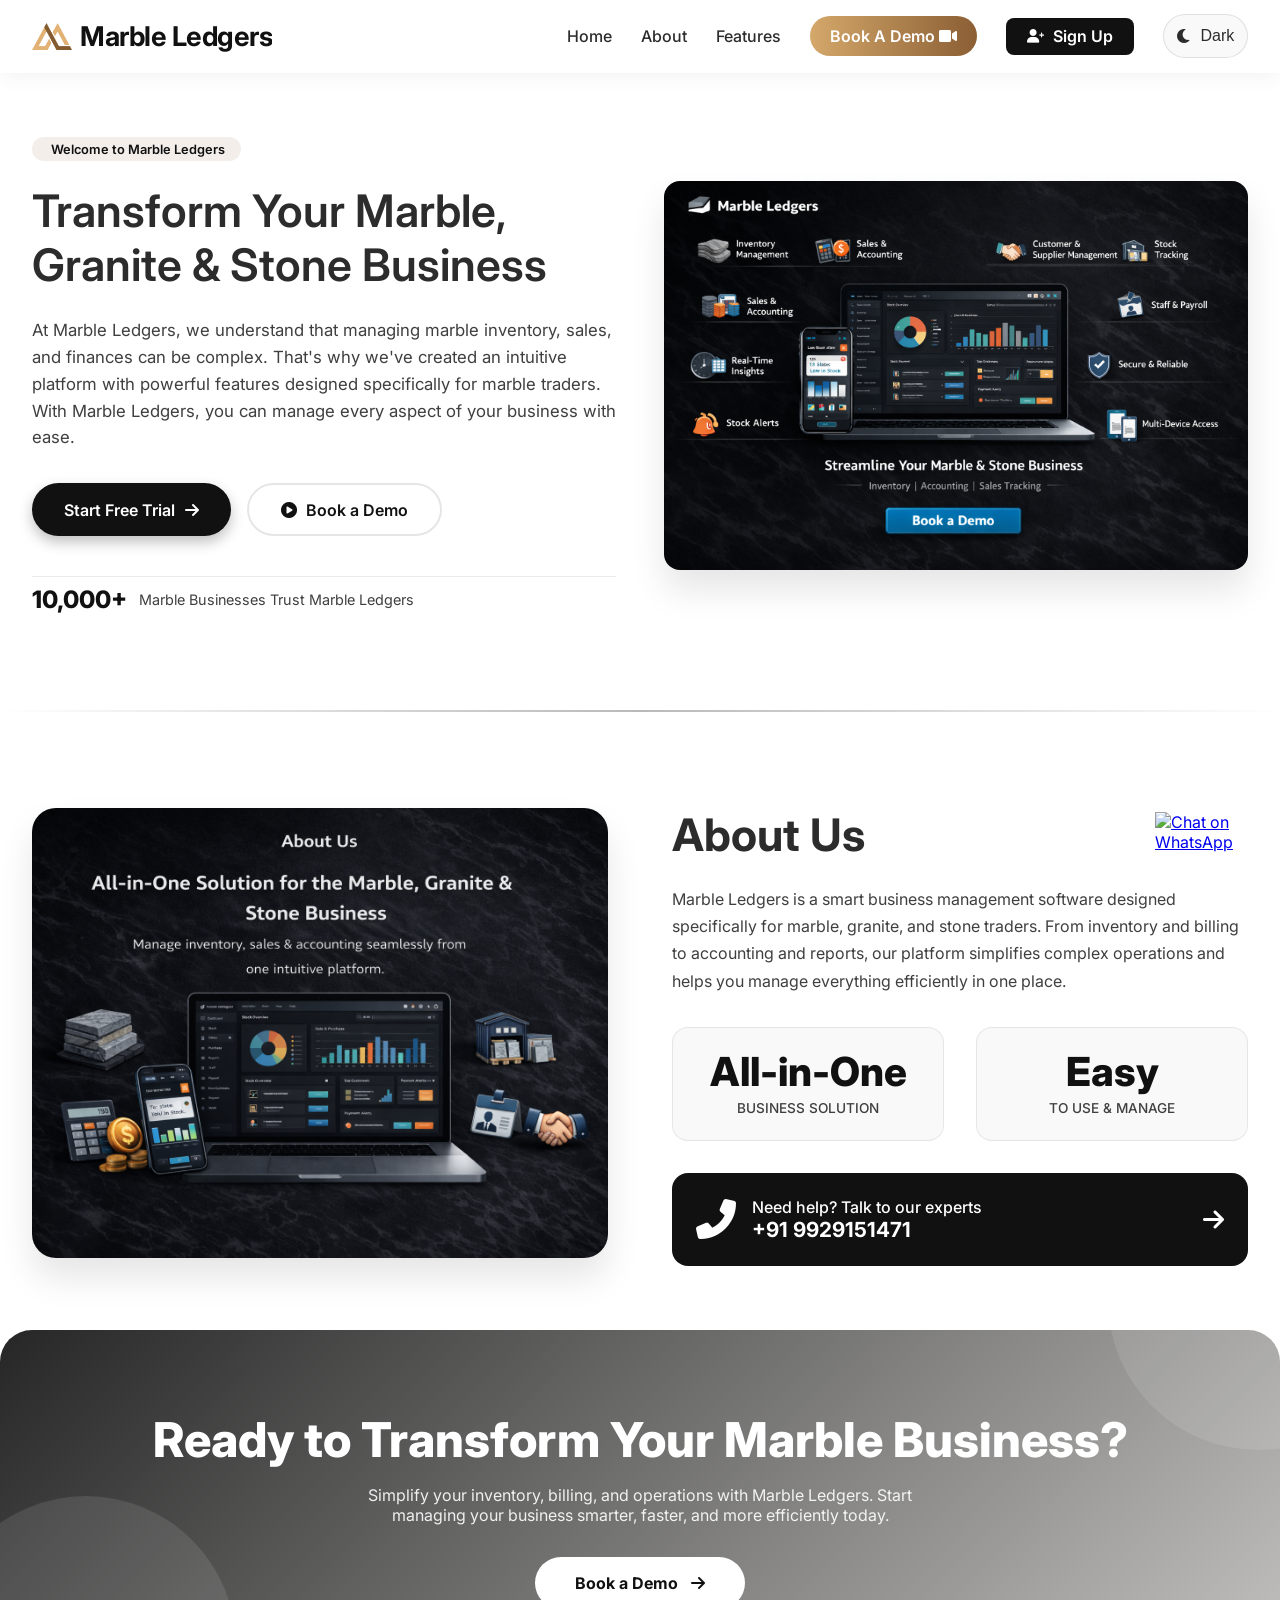
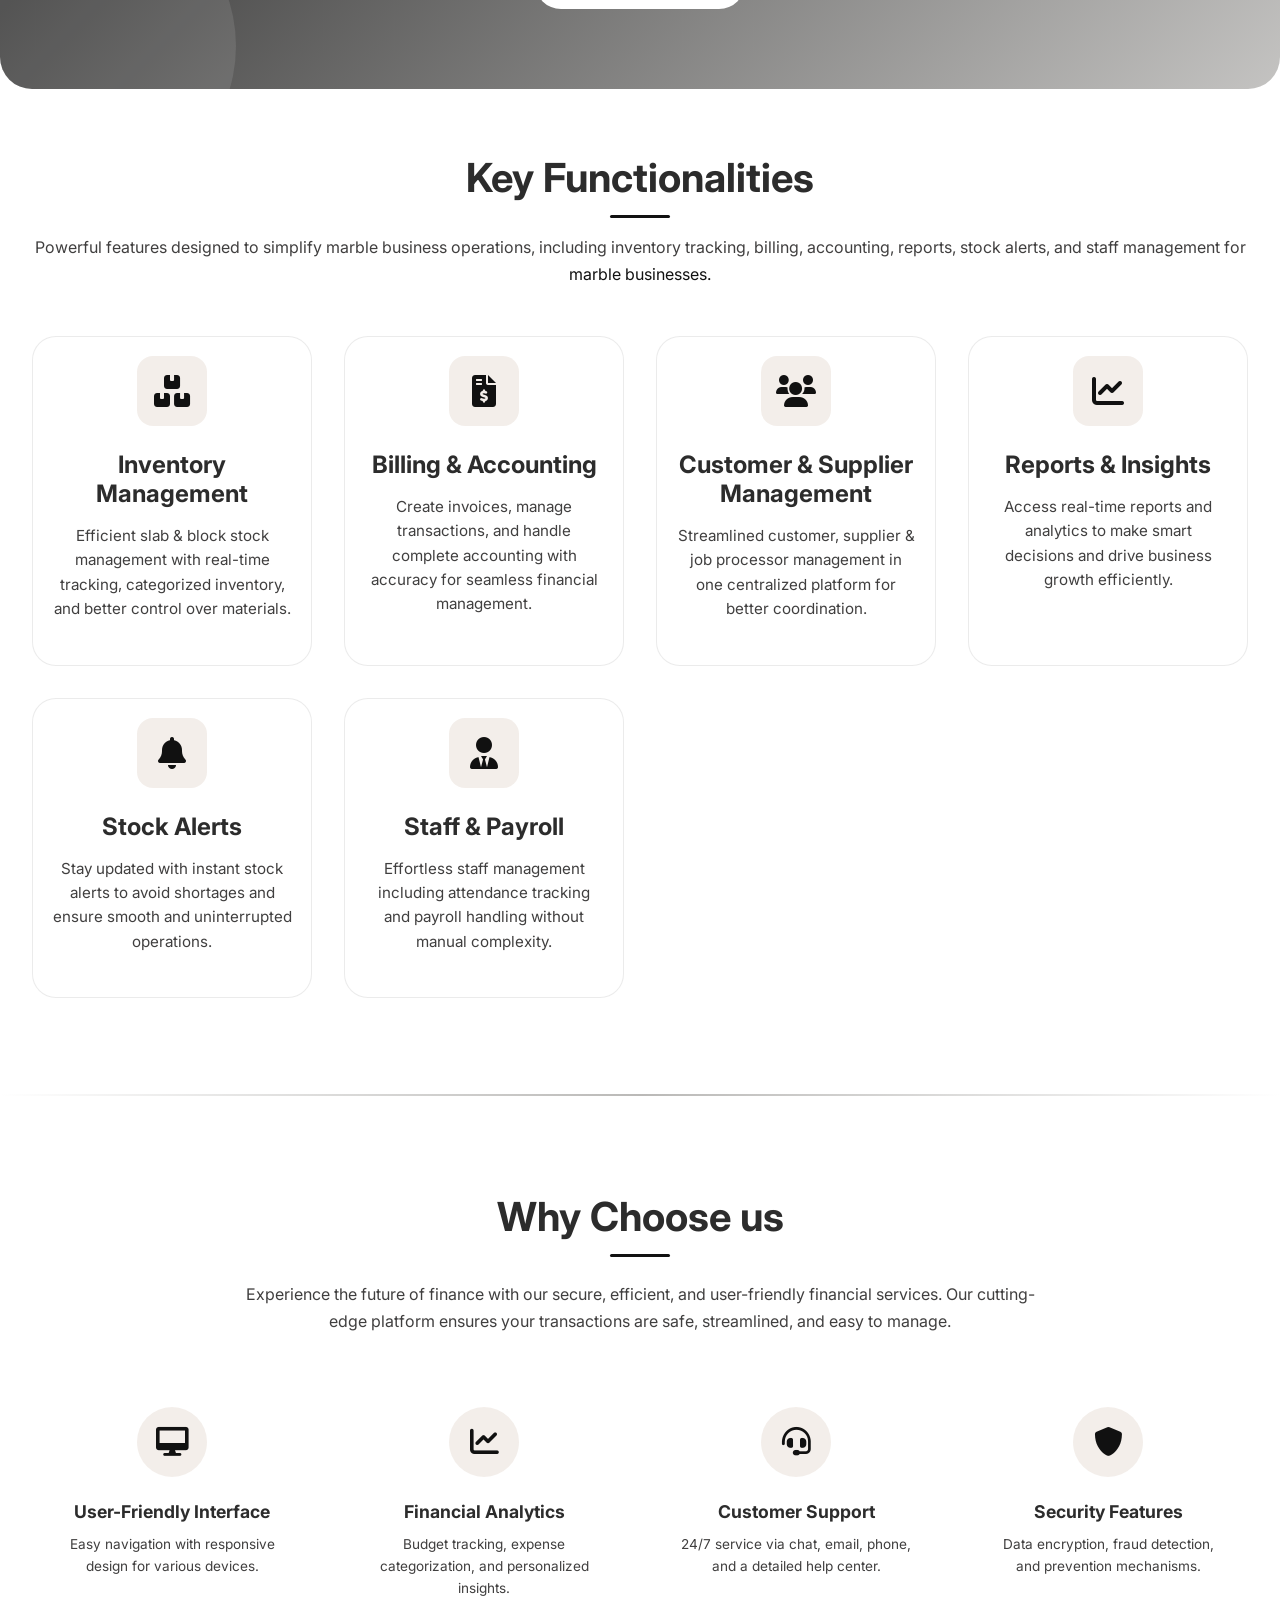
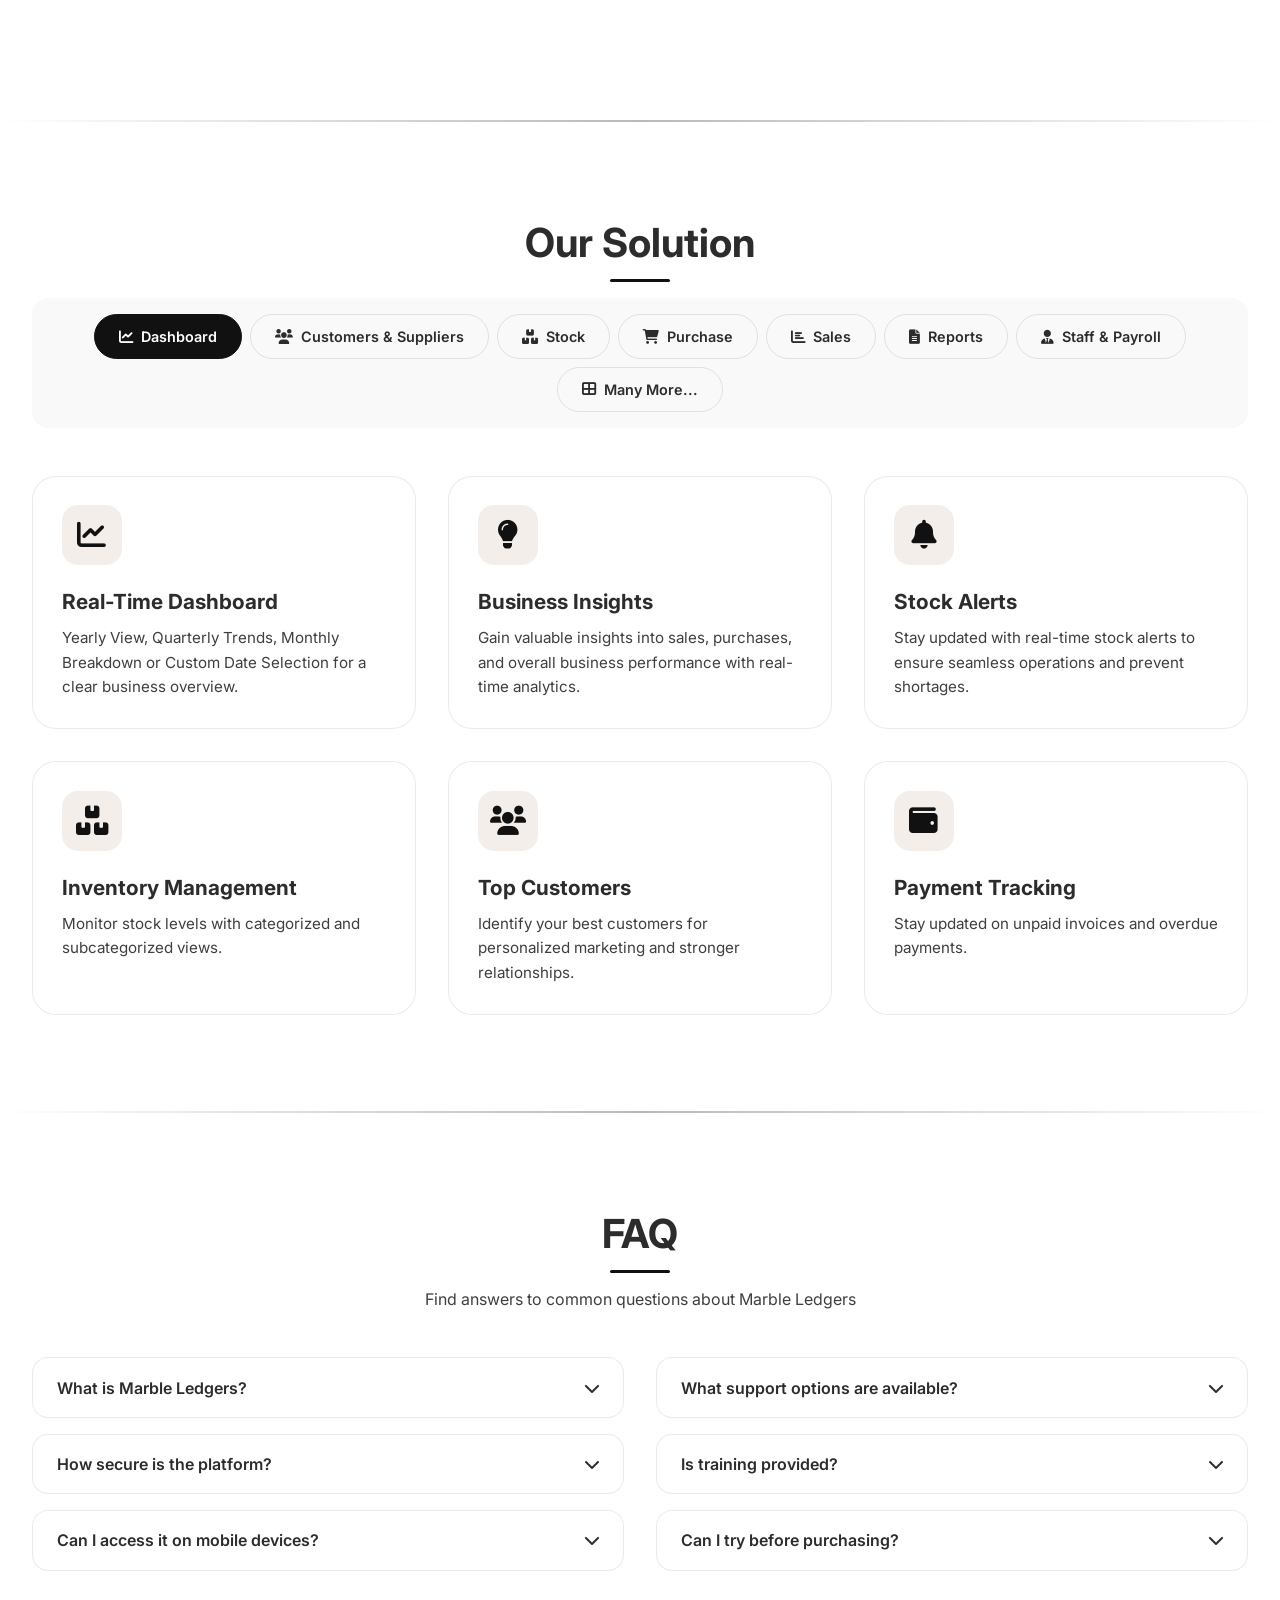
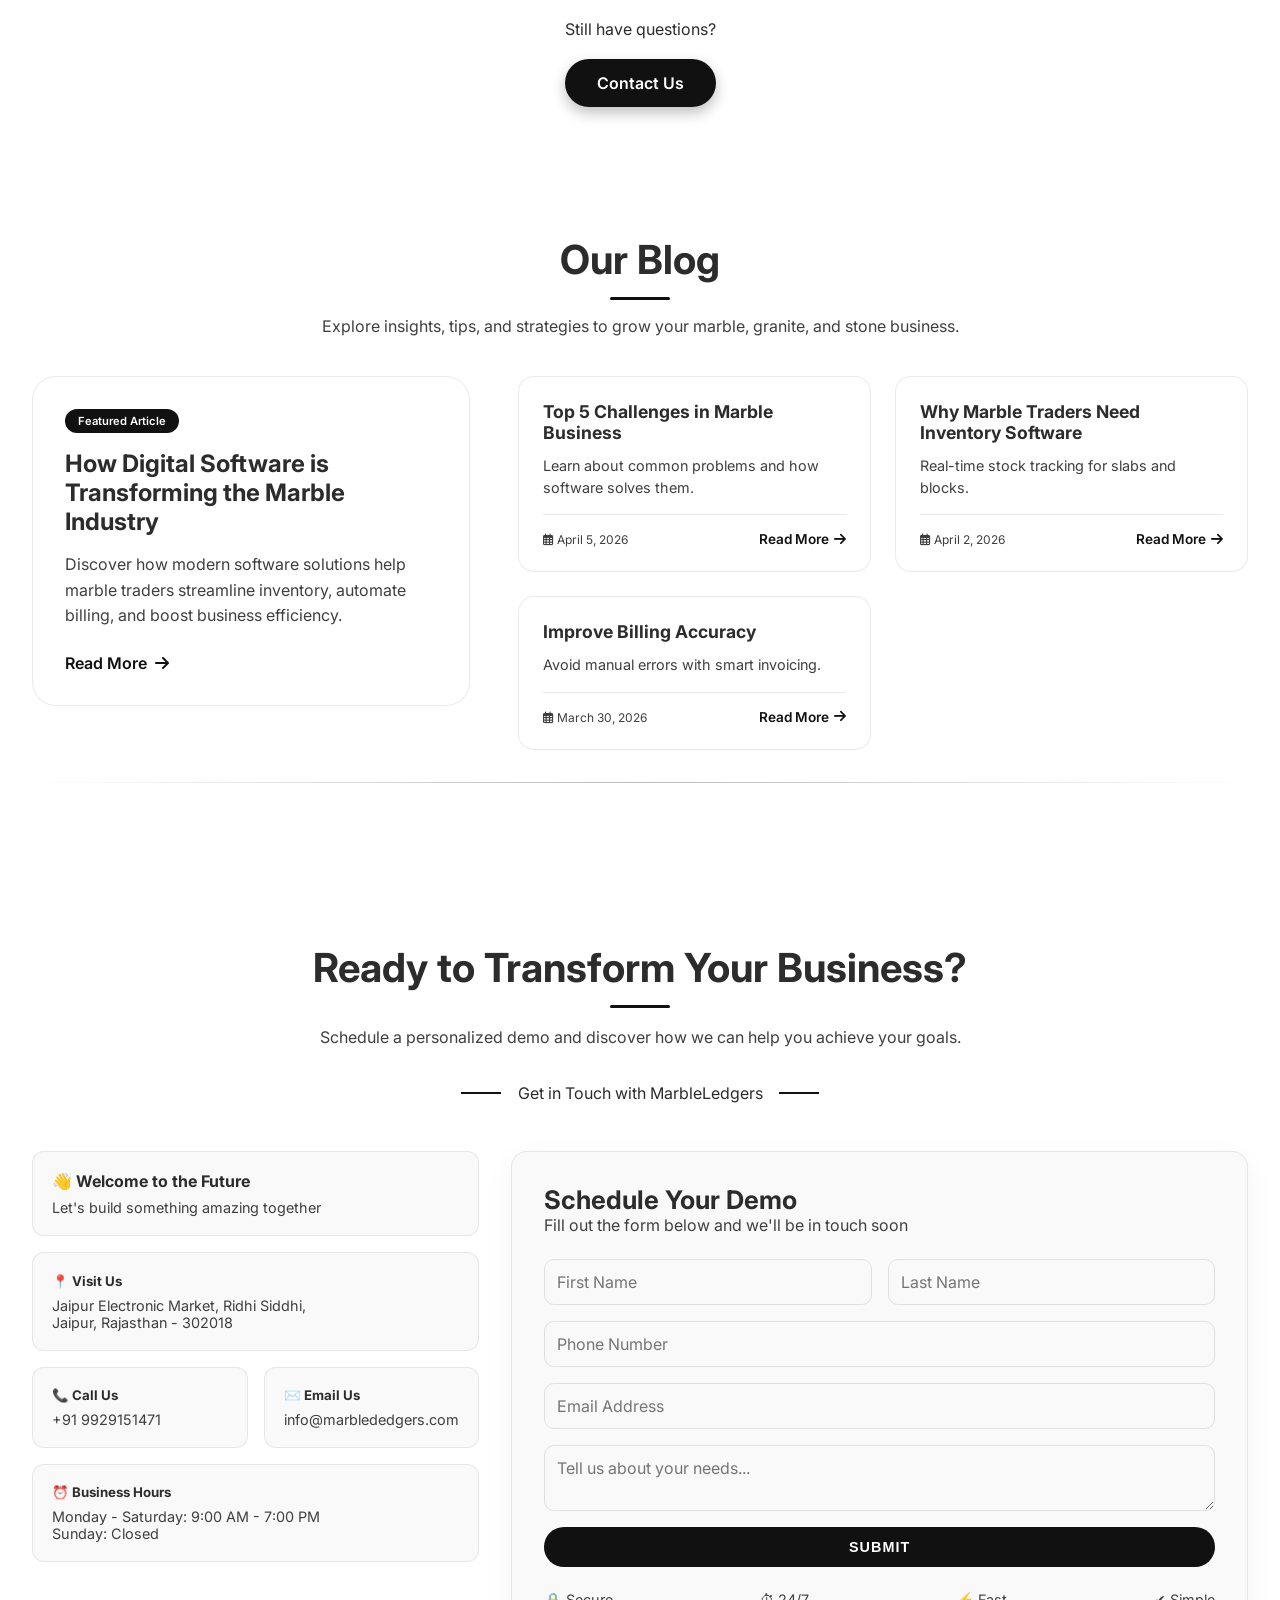
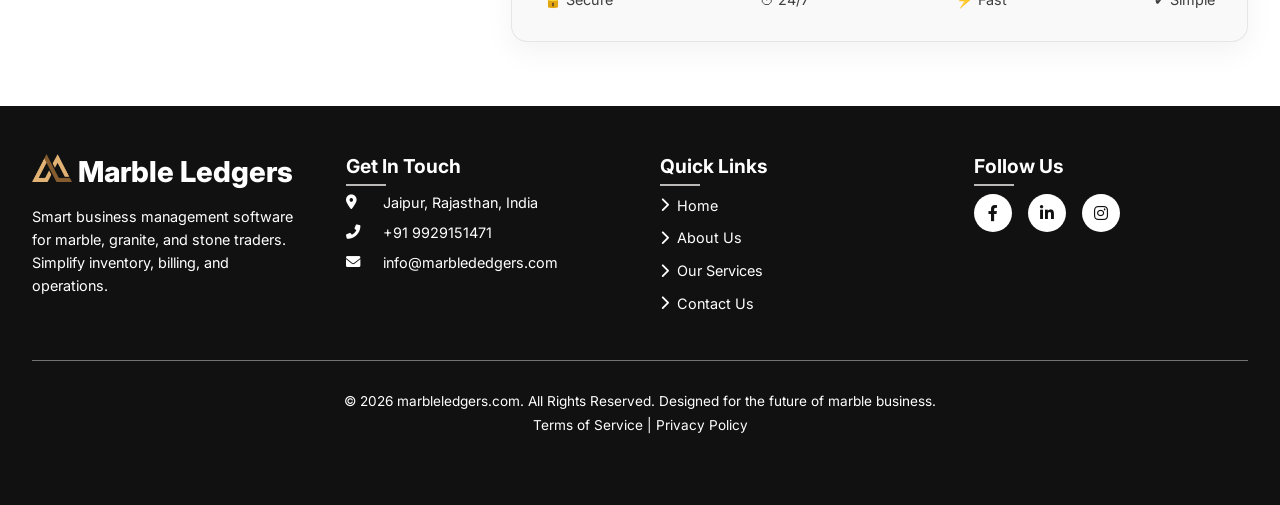
==== index.html @ 41e49f81 "Add files via upload" ====
<!DOCTYPE html>
<html lang="en">

<head>
    <meta charset="UTF-8">
    <meta name="viewport" content="width=device-width, initial-scale=1.0">
    <meta name="robots" content="index, follow">
    <meta name="description"
        content="Looking for the best software for your marble retail or manufacturing business? Our powerful ERP solution is designed for marble, granite, and stone industries—helping you manage inventory, automate accounting, and streamline sales. Get a free demo today!">

    <meta name="keywords"
        content="Software for marble retailer shop, ERP Manufacturing software for Marble Granite and Stones, Marble Retail Store Management Software, Best Marble ERP Software, ERP system for marble manufacturers, ERP system for marble industries, software for granite industry, stone business management software, slab and block stock tracking, automated accounting for marble businesses, sales and invoicing software for retailers, inventory control for granite suppliers">

    <meta name="theme-color" content="#000000" media="(prefers-color-scheme: light)">
    <meta name="theme-color" content="#111111" media="(prefers-color-scheme: dark)">

    <title>Leading Software for Marble, Granite & Stone Industry</title>

    <!-- favicon icon for all devices -->
    <link rel="icon" href="assets/images/favicon.ico" type="image/x-icon">
    <link rel="icon" type="image/png" sizes="32x32" href="assets/images/favicon-32x32.png">
    <link rel="icon" type="image/png" sizes="16x16" href="assets/images/favicon-16x16.png">
    <link rel="apple-touch-icon" sizes="180x180" href="assets/images/apple-touch-icon.png">
    <link rel="icon" type="image/png" sizes="192x192" href="assets/images/android-chrome-192x192.png">
    <link rel="icon" type="image/png" sizes="512x512" href="assets/images/android-chrome-512x512.png">
    <link rel="manifest" href="assets/images/site.webmanifest">

    <meta name="author" content="MarbleLedgers.com">
    <link rel="canonical" href="https://www.marbleledgers.com">

    <!-- Open Graph / Facebook -->
    <meta property="og:title" content="MarbleLedgers.com - Smart Accounting & Inventory Management for Marble Traders">
    <meta property="og:description"
        content="Revolutionize your marble business with MarbleLedgers.com. Manage inventory, automate accounting, and streamline operations effortlessly.">
    <meta property="og:type" content="website">
    <meta property="og:url" content="https://www.marbleledgers.com">
    <meta property="og:image" content="https://www.marbleledgers.com/img/2.2.png">
    <meta name="google-site-verification" content="YWQA7kIrSfv1gGkVnqwkPJqyNf-pPqmvi3GoGYZBncM" />

    <!-- Twitter -->
    <meta name="twitter:card" content="summary_large_image">
    <meta name="twitter:title" content="MarbleLedgers.com - Smart Accounting & Inventory Management for Marble Traders">
    <meta name="twitter:description"
        content="Simplify marble trading with inventory tracking, accounting automation, and sales management.">
    <meta name="twitter:image" content="https://www.marbleledgers.com/img/2.2.png">

    <!-- Schema.org for SEO -->
    <script type="application/ld+json">
    {
      "@context": "https://schema.org",
      "@type": "SoftwareApplication",
      "name": "MarbleLedgers.com",
      "url": "https://www.marbleledgers.com",
      "image": "https://www.marbleledgers.com/images/logo.jpg",
      "description": "A robust platform designed exclusively for the marble trading industry. Streamline inventory management, automate accounting, and optimize sales tracking for maximum efficiency.",
      "operatingSystem": "Web-based",
      "applicationCategory": "BusinessApplication",
      "offers": {
        "@type": "Offer",
        "price": "Contact for pricing",
        "priceCurrency": "INR"
      },
      "featureList": [
        "Real-time inventory tracking for marble slabs, and blocks",
        "Automated profit and loss reporting",
        "Custom quotes and invoicing",
        "Multi-location stock management",
        "Customer relationship management tailored for marble businesses",
        "Streamlined Customer & Supplier Management",
        "Efficient Slab & Block Stock Management",
        "Comprehensive Report Management for Decision-Making",
        "Effortless Staff and Payroll Handling",
        "Sales and Order Management"
      ],
      "softwareHelp": "https://www.marbleledgers.com/#contact"
    }
    </script>

    <!-- google fonts cdn -->
    <link
        href="https://fonts.googleapis.com/css2?family=Inter:opsz,wght@14..32,300;14..32,400;14..32,500;14..32,600;14..32,700&display=swap"
        rel="stylesheet">

    <!-- font-awesome icon cdn -->
    <link rel="stylesheet" href="https://cdnjs.cloudflare.com/ajax/libs/font-awesome/6.0.0-beta3/css/all.min.css">

    <!-- custom css -->
    <link rel="stylesheet" href="./assets/css/style.css">
</head>

<body>
    <div id="loader">
        <div class="loader-wrapper">
            <div class="loader-ring"></div>
            <img src="assets/images/logo.png" alt="Marble Ledgers loading logo">
        </div>
    </div>

    <div class="topscroll"></div>

    <header class="navbar">
        <div class="nav-container">
            <a href="index.html" class="logo" aria-label="Marble Ledgers Home">
                <img src="assets/images/logo.png" width="40" alt="Marble Ledgers logo">
                Marble Ledgers
            </a>
            <button class="hamburger" id="hamburger" aria-label="Toggle navigation menu" aria-expanded="false">
                <i class="fas fa-bars" aria-hidden="true"></i>
            </button>
            <ul class="nav-menu" id="nav-menu" role="list">
                <li class="nav-item" role="listitem"><a href="index.html" class="nav-link"
                        aria-label="Home page">Home</a></li>
                <li class="nav-item" role="listitem"><a href="#about-section" class="nav-link"
                        aria-label="About us section">About</a></li>
                <li class="nav-item" role="listitem"><a href="#solution-section" class="nav-link"
                        aria-label="Features section">Features</a></li>
                <li class="nav-item" role="listitem"><a href="#contact-section" class="nav-link book-demo-btn"
                        aria-label="Book a demo">Book A Demo <i class="fas fa-video" aria-hidden="true"></i></a></li>

               <li class="nav-item nav-login-btn" role="listitem">
    <a href="#" class="nav-link nav-cta" aria-label="Sign up for your account">
        <i class="fa-solid fa-user-plus" aria-hidden="true"></i> Sign Up
    </a>
</li>
                <li class="nav-item" role="listitem">
                    <button class="theme-toggle-btn" id="themeToggle" aria-label="Toggle dark and light theme">
                        <i class="fas fa-moon" aria-hidden="true"></i>
                        <span>Dark</span>
                    </button>
                </li>
            </ul>
        </div>
    </header>

    <main>
        <!-- Hero Section -->
        <section class="hero-section" aria-label="Hero section">
            <div class="hero-content">
                <div class="hero-badge" aria-label="Welcome badge"><i class="fas fa-sparkles" aria-hidden="true"></i>
                    Welcome to Marble Ledgers</div>
                <h1 class="hero-title">
                Transform Your Marble, Granite & Stone Business
                </h1>
                <p class="hero-description">At Marble Ledgers, we understand that managing marble inventory, sales, and
                    finances can be complex. That's why we've created an intuitive platform with powerful features
                    designed specifically for marble traders. With Marble Ledgers, you can manage every aspect of your
                    business with ease.</p>
                <div class="hero-buttons">
                    <a href="#contact-section" class="btn btn-primary" aria-label="Start free trial">Start Free Trial <i
                            class="fas fa-arrow-right" aria-hidden="true"></i></a>
                    <a href="#contact-section" class="btn btn-outline" aria-label="Book a demo video"><i
                            class="fas fa-play-circle" aria-hidden="true"></i> Book a Demo</a>
                </div>
                <div class="hero-stats">
                    <span class="stat-number">10,000+</span>
                    <span class="stat-text">Marble Businesses Trust Marble Ledgers</span>
                </div>
            </div>
            <div class="hero-image">
                <div class="image-wrapper">
                    <img src="./assets/images/image2.png"
                        alt="Marble Ledgers Dashboard showing inventory and sales analytics" class="hero-img"
                        loading="eager">
                </div>
            </div>
        </section>
        <hr class="choose-divider" aria-hidden="true">

        <!-- About Section -->
        <section class="about-section" id="about-section" aria-label="About Us section">
            <div class="about-content">
                <div class="about-image">
                    <div class="about-image-wrapper">
                        <img src="./assets/images/about.png"
                            alt="Marble Ledgers software interface showing business management features"
                            class="about-img" loading="lazy">
                    </div>
                </div>
                <div class="about-text">
                    <h2 class="about-title">About Us</h2>
                    <p class="description">Marble Ledgers is a smart business management software designed specifically
                        for marble, granite, and stone traders. From inventory and billing to accounting and reports,
                        our platform simplifies complex operations and helps you manage everything efficiently in one
                        place.</p>
                    <div class="about-stats-grid">
                        <div class="about-stat-card">
                            <div class="about-stat-number">All-in-One</div>
                            <div class="about-stat-label">BUSINESS SOLUTION</div>
                        </div>
                        <div class="about-stat-card">
                            <div class="about-stat-number">Easy</div>
                            <div class="about-stat-label">TO USE & MANAGE</div>
                        </div>
                    </div>
                    <div class="about-cta-box">
                        <div class="about-cta-info">
                            <i class="fas fa-phone-alt about-cta-icon" aria-hidden="true"></i>
                            <div class="about-cta-text">
                                <h4>Need help? Talk to our experts</h4>
                                <h3>+91 9929151471</h3>
                            </div>
                        </div>
                        <a href="tel:+919929151471" class="about-cta-number" aria-label="Call us at +91 9929151471"><i
                                class="fas fa-arrow-right" aria-hidden="true"></i></a>
                    </div>
                </div>
            </div>
        </section>

        <!-- CTA Section -->
        <section class="cta-section" aria-label="Call to action section">
            <div class="cta-decoration" aria-hidden="true"></div>
            <div class="cta-decoration-2" aria-hidden="true"></div>
            <div class="cta-content">
                <h2 class="cta-heading">Ready to Transform Your Marble Business?</h2>
                <p class="cta-paragraph">Simplify your inventory, billing, and operations with Marble Ledgers. Start
                    managing your business smarter, faster, and more efficiently today.</p>
                <a href="#" class="cta-button" aria-label="Book a demo">Book a Demo <i class="fas fa-arrow-right"
                        aria-hidden="true"></i></a>
            </div>
        </section>

        <!-- Services Section -->
        <section class="service-section" id="service-section" aria-label="Key functionalities section">
            <div class="service-header">
                <h2 class="title">Key Functionalities</h2>
                <p class="description">
                    Powerful features designed to simplify marble business operations, including inventory tracking,
                    billing, accounting, reports, stock alerts, and staff management for <span
                        class="service-title-highlight">marble businesses.</span>
                </p>
            </div>

            <div class="service-grid">

                <!-- Inventory -->
                <div class="service-card">
                    <div class="service-icon-wrapper"><i class="fas fa-boxes service-icon" aria-hidden="true"></i></div>
                    <h3 class="service-card-title">Inventory Management</h3>
                    <p class="service-description">
                        Efficient slab & block stock management with real-time tracking, categorized inventory, and
                        better control over materials.
                    </p>
                </div>

                <!-- Billing -->
                <div class="service-card">
                    <div class="service-icon-wrapper"><i class="fas fa-file-invoice-dollar service-icon"
                            aria-hidden="true"></i></div>
                    <h3 class="service-card-title">Billing & Accounting</h3>
                    <p class="service-description">
                        Create invoices, manage transactions, and handle complete accounting with accuracy for seamless
                        financial management.
                    </p>
                </div>

                <!-- Customers -->
                <div class="service-card">
                    <div class="service-icon-wrapper"><i class="fas fa-users service-icon" aria-hidden="true"></i></div>
                    <h3 class="service-card-title">Customer & Supplier Management</h3>
                    <p class="service-description">
                        Streamlined customer, supplier & job processor management in one centralized platform for better
                        coordination.
                    </p>
                </div>

                <!-- Reports -->
                <div class="service-card">
                    <div class="service-icon-wrapper"><i class="fas fa-chart-line service-icon" aria-hidden="true"></i>
                    </div>
                    <h3 class="service-card-title">Reports & Insights</h3>
                    <p class="service-description">
                        Access real-time reports and analytics to make smart decisions and drive business growth
                        efficiently.
                    </p>
                </div>

                <!-- Alerts -->
                <div class="service-card">
                    <div class="service-icon-wrapper"><i class="fas fa-bell service-icon" aria-hidden="true"></i></div>
                    <h3 class="service-card-title">Stock Alerts</h3>
                    <p class="service-description">
                        Stay updated with instant stock alerts to avoid shortages and ensure smooth and uninterrupted
                        operations.
                    </p>
                </div>

                <!-- Staff -->
                <div class="service-card">
                    <div class="service-icon-wrapper"><i class="fas fa-user-tie service-icon" aria-hidden="true"></i>
                    </div>
                    <h3 class="service-card-title">Staff & Payroll</h3>
                    <p class="service-description">
                        Effortless staff management including attendance tracking and payroll handling without manual
                        complexity.
                    </p>
                </div>

            </div>
        </section>
        <hr class="choose-divider" aria-hidden="true">

        <!-- Why Choose Us Section -->
        <section class="choose-section" aria-label="Why choose us section">
            <div class="choose-header">
                <h2 class="title">Why Choose us</h2>
                <p class="choose-description">Experience the future of finance with our secure, efficient, and
                    user-friendly financial services. Our cutting-edge platform ensures your transactions are safe,
                    streamlined, and easy to manage.</p>
            </div>
            <div class="choose-features-grid">
                <div class="choose-feature-card">
                    <div class="choose-feature-icon-wrapper"><i class="fas fa-desktop choose-feature-icon"
                            aria-hidden="true"></i></div>
                    <h3 class="choose-feature-title">User-Friendly Interface</h3>
                    <p class="choose-feature-description">Easy navigation with responsive design for various devices.
                    </p>
                </div>
                <div class="choose-feature-card">
                    <div class="choose-feature-icon-wrapper"><i class="fas fa-chart-line choose-feature-icon"
                            aria-hidden="true"></i></div>
                    <h3 class="choose-feature-title">Financial Analytics</h3>
                    <p class="choose-feature-description">Budget tracking, expense categorization, and personalized
                        insights.</p>
                </div>
                <div class="choose-feature-card">
                    <div class="choose-feature-icon-wrapper"><i class="fas fa-headset choose-feature-icon"
                            aria-hidden="true"></i></div>
                    <h3 class="choose-feature-title">Customer Support</h3>
                    <p class="choose-feature-description">24/7 service via chat, email, phone, and a detailed help
                        center.</p>
                </div>
                <div class="choose-feature-card">
                    <div class="choose-feature-icon-wrapper"><i class="fas fa-shield-alt choose-feature-icon"
                            aria-hidden="true"></i></div>
                    <h3 class="choose-feature-title">Security Features</h3>
                    <p class="choose-feature-description">Data encryption, fraud detection, and prevention mechanisms.
                    </p>
                </div>
            </div>
        </section>
        <hr class="choose-divider" aria-hidden="true">

        <!-- Solution Section -->
        <section class="solution-section" id="solution-section" aria-label="Our solutions section">
            <div class="solution-header">
                <h2 class="title">Our Solution</h2>
            </div>
            <div class="solution-menu" id="solutionMenu" role="tablist" aria-label="Solution categories">
                <div class="solution-menu-item active" data-menu="dashboard" role="tab" aria-selected="true"
                    tabindex="0"><i class="fas fa-chart-line" aria-hidden="true"></i> Dashboard
                </div>
                <div class="solution-menu-item" data-menu="customers" role="tab" aria-selected="false" tabindex="0"><i
                        class="fas fa-users" aria-hidden="true"></i> Customers & Suppliers
                </div>
                <div class="solution-menu-item" data-menu="stock" role="tab" aria-selected="false" tabindex="0"><i
                        class="fas fa-boxes" aria-hidden="true"></i> Stock</div>
                <div class="solution-menu-item" data-menu="purchase" role="tab" aria-selected="false" tabindex="0"><i
                        class="fas fa-shopping-cart" aria-hidden="true"></i> Purchase</div>
                <div class="solution-menu-item" data-menu="sales" role="tab" aria-selected="false" tabindex="0"><i
                        class="fas fa-chart-bar" aria-hidden="true"></i> Sales</div>
                <div class="solution-menu-item" data-menu="report" role="tab" aria-selected="false" tabindex="0"><i
                        class="fas fa-file-alt" aria-hidden="true"></i> Reports</div>
                <div class="solution-menu-item" data-menu="staff" role="tab" aria-selected="false" tabindex="0"><i
                        class="fas fa-user-tie" aria-hidden="true"></i> Staff & Payroll</div>
                <div class="solution-menu-item" data-menu="manymore" role="tab" aria-selected="false" tabindex="0"><i
                        class="fas fa-th-large" aria-hidden="true"></i> Many More...</div>
            </div>
            <div class="solution-features-grid" id="solutionGrid">
                <!-- dashboard cards  -->
                <div class="solution-feature-card" data-category="dashboard">
                    <div class="solution-feature-icon-wrapper">
                        <i class="fas fa-chart-line solution-feature-icon" aria-hidden="true"></i>
                    </div>
                    <h3 class="solution-feature-title">Real-Time Dashboard</h3>
                    <p class="solution-feature-description">
                        Yearly View, Quarterly Trends, Monthly Breakdown or Custom Date Selection for a clear business
                        overview. </p>
                </div>
                <div class="solution-feature-card" data-category="dashboard">
                    <div class="solution-feature-icon-wrapper">
                        <i class="fas fa-lightbulb solution-feature-icon" aria-hidden="true"></i>
                    </div>
                    <h3 class="solution-feature-title">Business Insights</h3>
                    <p class="solution-feature-description">
                        Gain valuable insights into sales, purchases, and overall business performance with real-time
                        analytics.</p>
                </div>
                <div class="solution-feature-card" data-category="dashboard">
                    <div class="solution-feature-icon-wrapper">
                        <i class="fas fa-bell solution-feature-icon" aria-hidden="true"></i>
                    </div>
                    <h3 class="solution-feature-title">Stock Alerts</h3>
                    <p class="solution-feature-description">
                        Stay updated with real-time stock alerts to ensure seamless operations and prevent shortages.
                    </p>
                </div>
                <div class="solution-feature-card" data-category="dashboard">
                    <div class="solution-feature-icon-wrapper">
                        <i class="fas fa-boxes solution-feature-icon" aria-hidden="true"></i>
                    </div>
                    <h3 class="solution-feature-title">Inventory Management</h3>
                    <p class="solution-feature-description">
                        Monitor stock levels with categorized and subcategorized views.
                    </p>
                </div>
                <div class="solution-feature-card" data-category="dashboard">
                    <div class="solution-feature-icon-wrapper">
                        <i class="fas fa-users solution-feature-icon" aria-hidden="true"></i>
                    </div>
                    <h3 class="solution-feature-title">Top Customers</h3>
                    <p class="solution-feature-description">
                        Identify your best customers for personalized marketing and stronger relationships.
                    </p>
                </div>
                <div class="solution-feature-card" data-category="dashboard">
                    <div class="solution-feature-icon-wrapper">
                        <i class="fas fa-wallet solution-feature-icon" aria-hidden="true"></i>
                    </div>
                    <h3 class="solution-feature-title">Payment Tracking</h3>
                    <p class="solution-feature-description">
                        Stay updated on unpaid invoices and overdue payments.
                    </p>
                </div>

                <!-- customers cards  -->
                <div class="solution-feature-card" data-category="customers">
                    <div class="solution-feature-icon-wrapper">
                        <i class="fas fa-truck solution-feature-icon" aria-hidden="true"></i>
                    </div>
                    <h3 class="solution-feature-title">Supplier Management</h3>
                    <p class="solution-feature-description">
                        Organize supplier details and transaction histories in one place.
                    </p>
                </div>
                <div class="solution-feature-card" data-category="customers">
                    <div class="solution-feature-icon-wrapper">
                        <i class="fas fa-shopping-cart solution-feature-icon" aria-hidden="true"></i>
                    </div>
                    <h3 class="solution-feature-title">Simplified Procurement</h3>
                    <p class="solution-feature-description">
                        Streamline orders with integrated supplier data for accuracy and timeliness.</p>
                </div>
                <div class="solution-feature-card" data-category="customers">
                    <div class="solution-feature-icon-wrapper">
                        <i class="fas fa-chart-bar solution-feature-icon" aria-hidden="true"></i>
                    </div>
                    <h3 class="solution-feature-title">Performance Insights</h3>
                    <p class="solution-feature-description">
                        Analyze supplier performance to select the best partners.
                    </p>
                </div>
                <div class="solution-feature-card" data-category="customers">
                    <div class="solution-feature-icon-wrapper">
                        <i class="fas fa-heart solution-feature-icon" aria-hidden="true"></i>
                    </div>
                    <h3 class="solution-feature-title">Customer Loyalty</h3>
                    <p class="solution-feature-description">
                        Track purchase history and preferences to implement loyalty programs and improve retention.
                    </p>
                </div>
                <div class="solution-feature-card" data-category="customers">
                    <div class="solution-feature-icon-wrapper">
                        <i class="fas fa-file-invoice-dollar solution-feature-icon" aria-hidden="true"></i>
                    </div>
                    <h3 class="solution-feature-title">Payment Tracking</h3>
                    <p class="solution-feature-description">
                        Keep tabs on outstanding payments and due dates for smooth settlements.
                    </p>
                </div>
                <div class="solution-feature-card" data-category="customers">
                    <div class="solution-feature-icon-wrapper">
                        <i class="fas fa-cogs solution-feature-icon" aria-hidden="true"></i>
                    </div>
                    <h3 class="solution-feature-title">Job Processor – Work History</h3>
                    <p class="solution-feature-description">
                        Efficiently track job work history, manage worker payments, and streamline operations in the
                        marble industry.
                    </p>
                </div>

                <!-- stock cards  -->
                <div class="solution-feature-card" data-category="stock">
                    <div class="solution-feature-icon-wrapper">
                        <i class="fas fa-layer-group solution-feature-icon" aria-hidden="true"></i>
                    </div>
                    <h3 class="solution-feature-title">Real-Time Inventory Tracking</h3>
                    <p class="solution-feature-description">
                        Maintain detailed records of Slab/Block size, thickness, color, and type. Auto-update stock
                        levels based on sales and job work usage.
                    </p>
                </div>
                <div class="solution-feature-card" data-category="stock">
                    <div class="solution-feature-icon-wrapper">
                        <i class="fas fa-fingerprint solution-feature-icon" aria-hidden="true"></i>
                    </div>
                    <h3 class="solution-feature-title">Unique Slab Identification</h3>
                    <p class="solution-feature-description">
                        Assign unique serial numbers and name to each slab and block records. Enable quick slab search
                        using filters like material, size, and finish.
                    </p>
                </div>
                <div class="solution-feature-card" data-category="stock">
                    <div class="solution-feature-icon-wrapper">
                        <i class="fas fa-bell solution-feature-icon" aria-hidden="true"></i>
                    </div>
                    <h3 class="solution-feature-title">Automated Stock Alerts</h3>
                    <p class="solution-feature-description">
                        Get notified for low stock levels or excess inventory.Set reorder levels to avoid shortages.
                    </p>
                </div>
                <div class="solution-feature-card" data-category="stock">
                    <div class="solution-feature-icon-wrapper">
                        <i class="fas fa-exchange-alt solution-feature-icon" aria-hidden="true"></i>
                    </div>
                    <h3 class="solution-feature-title">Stock Transfers</h3>
                    <p class="solution-feature-description">
                        Reallocate inventory between locations to balance stock levels and meet demand effectively.
                    </p>
                </div>
                <div class="solution-feature-card" data-category="stock">
                    <div class="solution-feature-icon-wrapper">
                        <i class="fas fa-edit solution-feature-icon" aria-hidden="true"></i>
                    </div>
                    <h3 class="solution-feature-title">Stock Adjustments</h3>
                    <p class="solution-feature-description">
                        Regular stock adjustments address discrepancies, damages, or returns, keeping data reliable.
                    </p>
                </div>
                <div class="solution-feature-card" data-category="stock">
                    <div class="solution-feature-icon-wrapper">
                        <i class="fas fa-warehouse solution-feature-icon" aria-hidden="true"></i>
                    </div>
                    <h3 class="solution-feature-title">Warehouse & Location Management</h3>
                    <p class="solution-feature-description">
                        Manage multiple warehouses and slab/block locations.
                    </p>
                </div>

                <!-- purchase cards -->
                <div class="solution-feature-card" data-category="purchase">
                    <div class="solution-feature-icon-wrapper">
                        <i class="fas fa-boxes solution-feature-icon" aria-hidden="true"></i>
                    </div>
                    <h3 class="solution-feature-title">Organized Purchases</h3>
                    <p class="solution-feature-description">
                        Manage lots and slabs efficiently with a clear, structured system.
                    </p>
                </div>
                <div class="solution-feature-card" data-category="purchase">
                    <div class="solution-feature-icon-wrapper">
                        <i class="fas fa-clipboard-list solution-feature-icon" aria-hidden="true"></i>
                    </div>
                    <h3 class="solution-feature-title">Purchase Tracking</h3>
                    <p class="solution-feature-description">
                        Monitor purchased lots and slabs, including specifications, quantities, and delivery statuses.
                    </p>
                </div>
                <div class="solution-feature-card" data-category="purchase">
                    <div class="solution-feature-icon-wrapper">
                        <i class="fas fa-file-invoice solution-feature-icon" aria-hidden="true"></i>
                    </div>
                    <h3 class="solution-feature-title">Payment Records</h3>
                    <p class="solution-feature-description">
                        Maintain detailed payment records for transparency and accuracy
                    </p>
                </div>
                <div class="solution-feature-card" data-category="purchase">
                    <div class="solution-feature-icon-wrapper">
                        <i class="fas fa-bell solution-feature-icon" aria-hidden="true"></i>
                    </div>
                    <h3 class="solution-feature-title">Payment Alerts</h3>
                    <p class="solution-feature-description">
                        Get timely reminders for upcoming payments to avoid late fees and maintain supplier relations.
                    </p>
                </div>
                <div class="solution-feature-card" data-category="purchase">
                    <div class="solution-feature-icon-wrapper">
                        <i class="fas fa-credit-card solution-feature-icon" aria-hidden="true"></i>
                    </div>
                    <h3 class="solution-feature-title">Flexible Payment Options</h3>
                    <p class="solution-feature-description">
                        Support multiple payment methods to suit supplier preferences and streamline transactions.
                    </p>
                </div>

                <!-- Sales cards -->
                <div class="solution-feature-card" data-category="sales">
                    <div class="solution-feature-icon-wrapper">
                        <i class="fas fa-shopping-bag solution-feature-icon" aria-hidden="true"></i>
                    </div>
                    <h3 class="solution-feature-title">Sales Order Management</h3>
                    <p class="solution-feature-description">
                        Handle sales orders efficiently from creation to fulfillment, ensuring on-time delivery and
                        customer satisfaction.
                    </p>
                </div>
                <div class="solution-feature-card" data-category="sales">
                    <div class="solution-feature-icon-wrapper">
                        <i class="fas fa-hand-holding-usd solution-feature-icon" aria-hidden="true"></i>
                    </div>
                    <h3 class="solution-feature-title">Sales Payment Tracking</h3>
                    <p class="solution-feature-description">
                        Monitor payment statuses for timely collections and effective cash flow management.
                    </p>
                </div>
                <div class="solution-feature-card" data-category="sales">
                    <div class="solution-feature-icon-wrapper">
                        <i class="fas fa-file-invoice-dollar solution-feature-icon" aria-hidden="true"></i>
                    </div>
                    <h3 class="solution-feature-title">Professional Invoicing</h3>
                    <p class="solution-feature-description">
                        Generate accurate, detailed invoices quickly for seamless sales transactions.
                    </p>
                </div>
                <div class="solution-feature-card" data-category="sales">
                    <div class="solution-feature-icon-wrapper">
                        <i class="fas fa-book solution-feature-icon" aria-hidden="true"></i>
                    </div>
                    <h3 class="solution-feature-title">Sales Record Keeping</h3>
                    <p class="solution-feature-description">
                        Maintain comprehensive records of sales transactions, including customer details, product
                        specifications, and sales status.
                    </p>
                </div>
                <div class="solution-feature-card" data-category="sales">
                    <div class="solution-feature-icon-wrapper">
                        <i class="fas fa-balance-scale solution-feature-icon" aria-hidden="true"></i>
                    </div>
                    <h3 class="solution-feature-title">Reconciliation Made Easy</h3>
                    <p class="solution-feature-description">
                        Match payments with sales invoices effortlessly to ensure accuracy.
                    </p>
                </div>

                <!-- report cards -->
                <div class="solution-feature-card" data-category="report">
                    <div class="solution-feature-icon-wrapper">
                        <i class="fas fa-arrow-down solution-feature-icon" aria-hidden="true"></i>
                    </div>
                    <h3 class="solution-feature-title">Incoming Payments</h3>
                    <p class="solution-feature-description">
                        Monitor cash flow by tracking incoming payments.
                    </p>
                </div>
                <div class="solution-feature-card" data-category="report">
                    <div class="solution-feature-icon-wrapper">
                        <i class="fas fa-chart-line solution-feature-icon" aria-hidden="true"></i>
                    </div>
                    <h3 class="solution-feature-title">Sales Analysis</h3>
                    <p class="solution-feature-description">
                        Evaluate sales performance and trends to fuel business growth.
                    </p>
                </div>
                <div class="solution-feature-card" data-category="report">
                    <div class="solution-feature-icon-wrapper">
                        <i class="fas fa-file-invoice solution-feature-icon" aria-hidden="true"></i>
                    </div>
                    <h3 class="solution-feature-title">Credit Sales Management</h3>
                    <p class="solution-feature-description">
                        Ensure timely collections by monitoring sales on credit
                    </p>
                </div>
                <div class="solution-feature-card" data-category="report">
                    <div class="solution-feature-icon-wrapper">
                        <i class="fas fa-receipt solution-feature-icon" aria-hidden="true"></i>
                    </div>
                    <h3 class="solution-feature-title">Expense Tracking</h3>
                    <p class="solution-feature-description">
                        Control costs by monitoring and analyzing business expenses.
                    </p>
                </div>
                <div class="solution-feature-card" data-category="report">
                    <div class="solution-feature-icon-wrapper">
                        <i class="fas fa-chart-pie solution-feature-icon" aria-hidden="true"></i>
                    </div>
                    <h3 class="solution-feature-title">Financial Performance</h3>
                    <p class="solution-feature-description">
                        Assess overall profitability and financial health.
                    </p>
                </div>
                <div class="solution-feature-card" data-category="report">
                    <div class="solution-feature-icon-wrapper">
                        <i class="fas fa-arrow-up solution-feature-icon" aria-hidden="true"></i>
                    </div>
                    <h3 class="solution-feature-title">Outgoing Payments</h3>
                    <p class="solution-feature-description">
                        Manage expenses and budgets effectively with outgoing payment tracking
                    </p>
                </div>

                <!-- staff cards -->
                <div class="solution-feature-card" data-category="staff">
                    <div class="solution-feature-icon-wrapper">
                        <i class="fas fa-id-badge solution-feature-icon" aria-hidden="true"></i>
                    </div>
                    <h3 class="solution-feature-title">Employee Directory</h3>
                    <p class="solution-feature-description">
                        Easily access and manage employee information and profiles.
                    </p>
                </div>
                <div class="solution-feature-card" data-category="staff">
                    <div class="solution-feature-icon-wrapper">
                        <i class="fas fa-user-clock solution-feature-icon" aria-hidden="true"></i>
                    </div>
                    <h3 class="solution-feature-title">Attendance Tracking</h3>
                    <p class="solution-feature-description">
                        Monitor employee attendance and work hours for accurate payroll calculation.
                    </p>
                </div>
                <div class="solution-feature-card" data-category="staff">
                    <div class="solution-feature-icon-wrapper">
                        <i class="fas fa-money-check-alt solution-feature-icon" aria-hidden="true"></i>
                    </div>
                    <h3 class="solution-feature-title">Payroll Management</h3>
                    <p class="solution-feature-description">
                        Generate and manage employee salary payments, deductions, and bonuses.
                    </p>
                </div>
                <div class="solution-feature-card" data-category="staff">
                    <div class="solution-feature-icon-wrapper">
                        <i class="fas fa-calendar-check solution-feature-icon" aria-hidden="true"></i>
                    </div>
                    <h3 class="solution-feature-title">Leave Management</h3>
                    <p class="solution-feature-description">
                        Track employee leave requests, approvals, and balances.
                    </p>
                </div>

                <!-- manymore card  -->
                <div class="solution-feature-card" data-category="manymore">
                    <div class="solution-feature-icon-wrapper">
                        <i class="fas fa-calendar-alt solution-feature-icon" aria-hidden="true"></i>
                    </div>
                    <h3 class="solution-feature-title">Schedule a Demo</h3>
                    <p class="solution-feature-description">
                        Book a personalized demo session to explore advanced features and get detailed insights into how
                        the software can benefit your business.
                    </p>
                    <a href="#contact-section" class="btn btn-primary" style="margin-top: 1rem;"
                        aria-label="Schedule a demo">Schedule a Demo
                        <i class="fas fa-video" aria-hidden="true"></i>
                    </a>
                </div>

            </div>
        </section>
        <hr class="choose-divider" aria-hidden="true">

        <!-- FAQ Section -->
        <section class="faq-section" aria-label="Frequently asked questions section">
            <div class="faq-header">
                <h2 class="title">FAQ</h2>
                <p class="faq-description">Find answers to common questions about Marble Ledgers</p>
            </div>

            <div class="faq-grid">
                <!-- Column 1 -->
                <div class="faq-column">

                    <div class="faq-item">
                        <div class="faq-question" role="button" tabindex="0" aria-expanded="false">
                            <h3>What is Marble Ledgers?</h3>
                            <div class="faq-icon" aria-hidden="true"><i class="fas fa-chevron-down"></i></div>
                        </div>
                        <div class="faq-answer">
                            <p>
                                Marble Ledgers is a comprehensive management solution designed specifically for marble
                                businesses.
                                It helps track inventory, manage transactions, and generate detailed financial reports.
                            </p>
                        </div>
                    </div>

                    <div class="faq-item">
                        <div class="faq-question" role="button" tabindex="0" aria-expanded="false">
                            <h3>How secure is the platform?</h3>
                            <div class="faq-icon" aria-hidden="true"><i class="fas fa-chevron-down"></i></div>
                        </div>
                        <div class="faq-answer">
                            <p>
                                We implement industry-standard security measures including encryption, secure data
                                storage,
                                and regular security audits to ensure your business data remains protected.
                            </p>
                        </div>
                    </div>

                    <div class="faq-item">
                        <div class="faq-question" role="button" tabindex="0" aria-expanded="false">
                            <h3>Can I access it on mobile devices?</h3>
                            <div class="faq-icon" aria-hidden="true"><i class="fas fa-chevron-down"></i></div>
                        </div>
                        <div class="faq-answer">
                            <p>
                                Yes, our platform is fully responsive and can be accessed on any device including
                                smartphones
                                and tablets, providing you flexibility to manage your business on the go.
                            </p>
                        </div>
                    </div>

                </div>

                <!-- Column 2 -->
                <div class="faq-column">

                    <div class="faq-item">
                        <div class="faq-question" role="button" tabindex="0" aria-expanded="false">
                            <h3>What support options are available?</h3>
                            <div class="faq-icon" aria-hidden="true"><i class="fas fa-chevron-down"></i></div>
                        </div>
                        <div class="faq-answer">
                            <p>
                                We offer 24/7 customer support through multiple channels including email, phone, and
                                live chat.
                                Our dedicated support team is always ready to assist you.
                            </p>
                        </div>
                    </div>

                    <div class="faq-item">
                        <div class="faq-question" role="button" tabindex="0" aria-expanded="false">
                            <h3>Is training provided?</h3>
                            <div class="faq-icon" aria-hidden="true"><i class="fas fa-chevron-down"></i></div>
                        </div>
                        <div class="faq-answer">
                            <p>
                                Yes, we provide comprehensive training sessions and documentation to help you get
                                started.
                                Additional training sessions can be scheduled as needed.
                            </p>
                        </div>
                    </div>

                    <div class="faq-item">
                        <div class="faq-question" role="button" tabindex="0" aria-expanded="false">
                            <h3>Can I try before purchasing?</h3>
                            <div class="faq-icon" aria-hidden="true"><i class="fas fa-chevron-down"></i></div>
                        </div>
                        <div class="faq-answer">
                            <p>
                                Absolutely! We offer a free demo and trial period so you can experience the full
                                capabilities
                                of our platform before making a decision.
                            </p>
                        </div>
                    </div>

                </div>
            </div>
            <div class="faq-cta-btn">
                <p>Still have questions?</p>
                <a href="#contact-section" class="btn btn-primary" aria-label="Contact us">Contact Us</a>
            </div>
        </section>

        <!-- Blog Section -->
        <section class="blog-section" aria-label="Blog section">
            <div class="blog-header">
                <h2 class="title">Our Blog</h2>
                <p class="blog-description">Explore insights, tips, and strategies to grow your marble, granite, and
                    stone business.</p>
            </div>
            <div class="blog-content">
                <div class="blog-featured">
                    <div class="blog-featured-card">
                        <span class="blog-featured-badge">Featured Article</span>
                        <h3 class="blog-featured-title">How Digital Software is Transforming the Marble Industry</h3>
                        <p class="blog-featured-description">Discover how modern software solutions help marble traders
                            streamline inventory, automate billing, and boost business efficiency.</p>
                        <a href="how-digital-software-transforming-marble-industry.html" class="blog-featured-btn"
                            aria-label="Read more about How Digital Software is Transforming the Marble Industry">Read
                            More <i class="fas fa-arrow-right" aria-hidden="true"></i></a>
                    </div>
                </div>
                <div class="blog-grid">
                    <div class="blog-card">
                        <h4 class="blog-card-title">Top 5 Challenges in Marble Business</h4>
                        <p class="blog-card-description">Learn about common problems and how software solves them.</p>
                        <div class="blog-card-meta"><span class="blog-card-date"><i class="far fa-calendar-alt"
                                    aria-hidden="true"></i>
                                April 5, 2026</span><a href="top-5-challenges-marble-business.html" class="blog-card-btn"
                                aria-label="Read more about Top 5 Challenges in Marble Business">Read More <i
                                    class="fas fa-arrow-right" aria-hidden="true"></i></a></div>
                    </div>
                    <div class="blog-card">
                        <h4 class="blog-card-title">Why Marble Traders Need Inventory Software</h4>
                        <p class="blog-card-description">Real-time stock tracking for slabs and blocks.</p>
                        <div class="blog-card-meta"><span class="blog-card-date"><i class="far fa-calendar-alt"
                                    aria-hidden="true"></i>
                                April 2, 2026</span><a href="why-marble-traders-need-inventory-software.html" class="blog-card-btn"
                                aria-label="Read more about Why Marble Traders Need Inventory Software">Read More <i
                                    class="fas fa-arrow-right" aria-hidden="true"></i></a></div>
                    </div>
                    <div class="blog-card">
                        <h4 class="blog-card-title">Improve Billing Accuracy</h4>
                        <p class="blog-card-description">Avoid manual errors with smart invoicing.</p>
                        <div class="blog-card-meta"><span class="blog-card-date"><i class="far fa-calendar-alt"
                                    aria-hidden="true"></i>
                                March 30, 2026</span><a href="improve-billing-accuracy-marble-industry.html" class="blog-card-btn"
                                aria-label="Read more about Improve Billing Accuracy">Read More <i
                                    class="fas fa-arrow-right" aria-hidden="true"></i></a></div>
                    </div>
                </div>
            </div>
            <div class="blog-divider" aria-hidden="true"></div>
        </section>

        <!-- Contact Section -->
        <section class="contact-section" id="contact-section" aria-label="Contact section">
            <div class="service-header">
                <h2 class="title">Ready to Transform Your Business?</h2>
                <p class="description">Schedule a personalized demo and discover how we can help you achieve your goals.
                </p>

                <span class="content-title-highlight">Get in Touch with MarbleLedgers</span>
            </div>

            <div class="contact-wrapper">
                <!-- LEFT SIDE -->
                <div class="contact-left">

                    <div class="contact-box welcome-box">
                        <h4>👋 Welcome to the Future</h4>
                        <p>Let's build something amazing together</p>
                    </div>

                    <div class="contact-box">
                        <h5>📍 Visit Us</h5>
                        <p>Jaipur Electronic Market, Ridhi Siddhi,<br> Jaipur, Rajasthan - 302018</p>
                    </div>

                    <div class="contact-small-grid">
                        <div class="contact-box">
                            <h5>📞 Call Us</h5>
                            <p>+91 9929151471</p>
                        </div>

                        <div class="contact-box">
                            <h5>✉️ Email Us</h5>
                            <p>info@marblededgers.com</p>
                        </div>
                    </div>

                    <div class="contact-box">
                        <h5>⏰ Business Hours</h5>
                        <p>Monday - Saturday: 9:00 AM - 7:00 PM</p>
                        <p>Sunday: Closed</p>
                    </div>

                </div>

                <!-- RIGHT SIDE -->
                <div class="contact-right">

                    <h2>Schedule Your Demo</h2>
                    <p>Fill out the form below and we'll be in touch soon</p>

                    <form id="your-form-id">
                        <div class="form-grid">

                            <!-- First Name -->
                            <input type="text" id="inputFirstName" placeholder="First Name" aria-label="First name"
                                required>

                            <!-- Last Name -->
                            <input type="text" id="inputLastName" placeholder="Last Name" aria-label="Last name"
                                required>

                            <!-- Phone Number -->
                            <input type="tel" id="exampleInputPassword1" placeholder="Phone Number" class="full"
                                aria-label="Phone number" required>

                            <!-- Email -->
                            <input type="email" id="exampleInputEmail1" placeholder="Email Address" class="full"
                                aria-label="Email address" required>

                            <!-- Description -->
                            <textarea id="Description" placeholder="Tell us about your needs..." class="full"
                                aria-label="Your needs description"></textarea>

                        </div>

                        <button class="demo-btn" aria-label="Submit demo request">
                            Submit
                        </button>
                    </form>
                    <div class="form-features">
                        <span>🔒 Secure</span>
                        <span>⏱ 24/7</span>
                        <span>⚡ Fast</span>
                        <span>✔ Simple</span>
                    </div>

                </div>

            </div>
        </section>

    </main>

    <!-- Footer -->
    <footer class="footer">
        <div id="footer-container">
            <div class="footer-grid">
                <div>
                    <a href="index.html" class="footer-logo" aria-label="Marble Ledgers Home">
                        <img src="assets/images/logo.png" width="40" alt="Marble Ledgers logo">
                        Marble Ledgers
                    </a>
                    <p class="footer-description">Smart business management software for marble, granite, and stone
                        traders.
                        Simplify inventory, billing, and operations.</p>
                </div>
                <div>
                    <h3 class="footer-heading">Get In Touch</h3>
                    <div class="footer-contact-info">
                        <div class="footer-contact-item"><i class="fas fa-map-marker-alt"
                                aria-hidden="true"></i><span>Jaipur, Rajasthan,
                                India</span></div>
                        <div class="footer-contact-item"><i class="fas fa-phone-alt" aria-hidden="true"></i><a
                                href="tel:+919929151471" aria-label="Call us at +91 9929151471">+91
                                9929151471</a></div>
                        <div class="footer-contact-item"><i class="fas fa-envelope" aria-hidden="true"></i><a
                                href="mailto:info@marblededgers.com"
                                aria-label="Email us at info@marblededgers.com">info@marblededgers.com</a></div>
                    </div>
                </div>
                <div>
                    <h3 class="footer-heading">Quick Links</h3>
                    <ul class="footer-links" role="list">
                        <li role="listitem"><a href="index.html" aria-label="Home page"><i class="fas fa-chevron-right"
                                    aria-hidden="true"></i> Home</a></li>
                        <li role="listitem"><a href="#about-section" aria-label="About us section"><i
                                    class="fas fa-chevron-right" aria-hidden="true"></i> About Us</a></li>
                        <li role="listitem"><a href="#service-section" aria-label="Our services section"><i
                                    class="fas fa-chevron-right" aria-hidden="true"></i> Our Services</a></li>
                        <li role="listitem"><a href="#contact-section" aria-label="Contact us section"><i
                                    class="fas fa-chevron-right" aria-hidden="true"></i> Contact Us</a></li>
                    </ul>
                </div>
                <div>
                    <h3 class="footer-heading">Follow Us</h3>
                    <div class="footer-social">
                        <a href="https://www.facebook.com/share/1BvDSa3zes/?mibextid=wwXIfr" class="footer-social-link"
                            aria-label="Follow us on Facebook" target="_blank" rel="noopener noreferrer"><i
                                class="fab fa-facebook-f" aria-hidden="true"></i></a>
                        <a href="https://www.linkedin.com/company/marble-ledgers/" class="footer-social-link"
                            aria-label="Follow us on LinkedIn" target="_blank" rel="noopener noreferrer"><i
                                class="fab fa-linkedin-in" aria-hidden="true"></i></a>
                        <a href="https://www.instagram.com/marbleledgers/?utm_source=ig_web_button_share_sheet"
                            class="footer-social-link" aria-label="Follow us on Instagram" target="_blank"
                            rel="noopener noreferrer"><i class="fab fa-instagram" aria-hidden="true"></i></a>
                    </div>
                </div>
            </div>
            <div class="footer-bottom">
                <p>
                    &copy; 2026 marbleledgers.com. All Rights Reserved. Designed for the future of marble business.
                </p>

                <div class="footer-bottom-links" style="margin-top: 0.5rem;">
                    <a href="terms-of-service.html" aria-label="Terms of Service">Terms of Service</a>
                    <span aria-hidden="true">|</span>
                    <a href="privacy-policy.html" aria-label="Privacy Policy">Privacy Policy</a>
                </div>
            </div>
        </div>
    </footer>

    <!-- Modal -->
    <div class="modal" id="demoModal">
        <div class="modal-content">
            <button class="modal-close" id="closeModal">&times;</button>

            <h2 class="modal-title">
                Ready to take your marble trading business to the next level?
            </h2>

            <p class="modal-text">
                Sign up today and see how Marble Ledgers can simplify and elevate your marble trading operations.
            </p>

            <a href="#contact-section" class="modal-btn">Schedule a Demo <i class="fas fa-video"
                    aria-hidden="true"></i></a>
        </div>
    </div>

    <button class="topbtn" aria-label="Scroll to top"><i class="fa-solid fa-arrow-up" aria-hidden="true"></i></button>
    
    <div id="joinNotification" class="join-notification" role="status" aria-live="polite"></div>

    <div class="whatsapp-chat">
        <a href="https://wa.me/919929151471?text=Hello!%20I%20want%20to%20know%20more%20about%20MarbleLedgers."
            target="_blank" rel="noopener noreferrer" aria-label="Chat with us on WhatsApp">
            <img src="https://upload.wikimedia.org/wikipedia/commons/6/6b/WhatsApp.svg" alt="Chat on WhatsApp">
        </a>
    </div>

    <div class="bottom-btns">
        <div class="bottom-btn bottom-btn-left">
             <a href="https://wa.me/919929151471?text=Hello!%20I%20want%20to%20know%20more%20about%20MarbleLedgers."
            target="_blank" rel="noopener noreferrer" aria-label="Chat with us on WhatsApp">
            <img src="https://upload.wikimedia.org/wikipedia/commons/6/6b/WhatsApp.svg" alt="Chat on WhatsApp" />
        </a>
        </div>
        <div class="bottom-btn bottom-btn-right">
            <a href="#contact-section" class="bottom-book-btn" aria-label="Book a demo video"><i
                            class="fas fa-play-circle" aria-hidden="true"></i> Book a Demo</a>
        </div>
    </div>

<!-- Toast -->
  <div id="toast"></div>

    <script src="./assets/js/script.js"></script>
</body>

</html>
---- assets/css/style.css ----
/* ========== CSS VARIABLES (Light Theme Default) ========== */
* {
    margin: 0;
    padding: 0;
    box-sizing: border-box;
}

:root {
    --primary: #111111;
    --primary-rgb: 0, 0, 0;
    --secondary: #bab9b7;
    --secondary-rgb: 186, 185, 183;
    --text-dark: #2C2C2C;
    --text-light: #403f3f;
    --white: #FFFFFF;
    --black: #111111;
    --bg-white: #FFFFFF;
    --bg-offwhite: #F9F9F9;
    --border-light: rgba(0, 0, 0, 0.08);
    --border-medium: rgba(0, 0, 0, 0.1);
    --shadow-sm: 0 4px 20px rgba(0, 0, 0, 0.05);
    --shadow-md: 0 20px 35px rgba(0, 0, 0, 0.1);
    --card-bg: #FFFFFF;
    --footer-bg: #FFFFFF;
    --gradient-start: #111111;
    --gradient-end: #bab9b7;
    --logo-filter: none;
}

/* ========== DARK THEME ========== */
[data-theme="dark"] {
    --primary: #ffffff;
    --primary-rgb: 255, 255, 255;
    --secondary: #9e9c99;
    --secondary-rgb: 158, 156, 153;
    --text-dark: #EDEDED;
    --text-light: #dbd9d9;
    --white: #111111;
    --black: #EDEDED;
    --bg-white: #111111;
    --bg-offwhite: #1A1A1A;
    --border-light: rgba(255, 255, 255, 0.08);
    --border-medium: rgba(255, 255, 255, 0.1);
    --shadow-sm: 0 4px 20px rgba(0, 0, 0, 0.3);
    --shadow-md: 0 20px 35px rgba(0, 0, 0, 0.4);
    --card-bg: #1E1E1E;
    --footer-bg: #0A0A0A;
    --gradient-start: #ffffff;
    --gradient-end: #9e9c99;
    --logo-filter: brightness(0) invert(1);
}

body {
    font-family: 'Inter', sans-serif;
    background: var(--bg-white);
    color: var(--text-dark);
    transition: background-color 0.3s ease, color 0.2s ease;
    scroll-behavior: smooth;
    overflow-x: hidden;
}

html {
    scroll-behavior: smooth;
}

*::selection {
    background-color: var(--secondary);
    color: var(--text-dark);
}

::-webkit-scrollbar {
    width: 5px;
}

::-webkit-scrollbar-thumb {
    background: var(--primary);
    border-radius: 4px;
}

::-webkit-scrollbar-track {
    background: transparent;
}

/* Top Scroll Indicator */
.topscroll {
    height: 2px;
    position: fixed;
    top: 0;
    z-index: 99999;
    background-color: var(--primary);
    width: 100%;
    transform-origin: left;
    scale: 0 1;
    animation: scroll-watch linear;
    animation-timeline: scroll();
}

@keyframes scroll-watch {
    to {
        scale: 1 1;
    }
}

/* ========== NAVBAR ========== */
.navbar {
    background-color: var(--bg-white);
    box-shadow: var(--shadow-sm);
    position: sticky;
    top: 0;
    z-index: 1000;
    transition: all 0.2s;
}

.nav-container {
    max-width: 1280px;
    margin: 0 auto;
    padding: 0.9rem 2rem;
    display: flex;
    align-items: center;
    justify-content: space-between;
    flex-wrap: wrap;
}

.logo {
    font-size: 1.7rem;
    font-weight: 700;
    letter-spacing: -0.5px;
    background: var(--black);
    background-clip: text;
    -webkit-background-clip: text;
    color: transparent;
    text-decoration: none;
    display: flex;
    align-items: center;
    gap: 8px;
}

.logo img {
    width: 40px;
    height: auto;
    filter: var(--logo-filter);
}

.nav-menu {
    display: flex;
    align-items: center;
    gap: 1.8rem;
    list-style: none;
}

.nav-link {
    text-decoration: none;
    font-weight: 500;
    color: var(--text-dark);
    font-size: 1rem;
    transition: color 0.2s;
    display: inline-flex;
    align-items: center;
    gap: 0.3rem;
}

.nav-link:hover {
    color: var(--primary);
}

.nav-cta {
    background: var(--primary);
    color: var(--bg-white) !important;
    padding: 0.55rem 1.3rem;
    border-radius: 8px;
    font-weight: 600;
    transition: all 0.2s;
    display: inline-flex;
    align-items: center;
    gap: 8px;
}

.nav-cta i {
    font-size: 14px;
    transition: transform 0.2s ease;
}

.nav-cta:hover {
    background: var(--primary);
    transform: scale(1.02);
}

.nav-cta:hover i {
    transform: translateX(2px);
}

.hamburger {
    display: none;
    font-size: 1.8rem;
    background: none;
    border: none;
    cursor: pointer;
    color: var(--text-dark);
}

/* Book Demo Button */
.book-demo-btn {
    position: relative;
    padding: 10px 20px;
    border-radius: 30px;
    font-weight: 600;
    color: #fff;
    background: linear-gradient(90deg, #D4A86A, #8B5E34);
    overflow: hidden;
    transition: all 0.4s ease;
}

/* Hover Glow Effect */
.book-demo-btn::before {
    content: "";
    position: absolute;
    top: 0;
    left: -100%;
    width: 100%;
    height: 100%;
    background: linear-gradient(120deg, transparent, rgba(255, 255, 255, 0.4), transparent);
    transition: all 0.5s ease;
}

/* Hover Animation */
.book-demo-btn:hover::before {
    left: 100%;
}

.book-demo-btn:hover {
    transform: translateY(-3px) scale(1.05);
    box-shadow: 0 8px 20px rgba(139, 94, 52, 0.5);
}

/* Theme Toggle Button */
.theme-toggle-btn {
    background: var(--bg-offwhite);
    border: 1px solid var(--border-medium);
    border-radius: 40px;
    padding: 0.75rem 0.8rem;
    cursor: pointer;
    display: flex;
    align-items: center;
    gap: 8px;
    font-weight: 500;
    color: var(--text-dark);
    transition: all 0.2s;
    font-size: 1rem;
}

.theme-toggle-btn:hover {
    border-color: var(--primary);
    transform: scale(1.02);
}

@media screen and (max-width: 960px) {
    .nav-container {
        padding: 0.8rem 1.5rem;
    }

    .hamburger {
        display: block;
    }

    .nav-menu {
        position: fixed;
        left: -100%;
        top: 58px;
        flex-direction: column;
        background-color: var(--bg-white);
        width: 100%;
        text-align: center;
        transition: 0.3s ease;
        box-shadow: var(--shadow-sm);
        padding: 2rem 1rem;
        gap: 1.5rem;
        z-index: 999;
    }

    .nav-menu.active {
        left: 0;
    }

    .nav-item {
        width: 100%;
    }

    .nav-link {
        justify-content: center;
    }
}

@media screen and (max-width: 480px) {
    .nav-container {
        padding: 0.7rem 1rem;
    }

    .logo {
        font-size: 1.5rem;
    }
}

/* ========== HERO SECTION ========== */
.hero-section {
    max-width: 1280px;
    margin: 0 auto;
    padding: 4rem 2rem;
    display: flex;
    align-items: center;
    justify-content: space-between;
    gap: 3rem;
    flex-wrap: wrap;
}

.hero-content {
    flex: 1;
    min-width: 300px;
}

.hero-badge {
    display: inline-block;
    background: rgba(139, 94, 52, 0.1);
    color: var(--primary);
    font-size: 0.8rem;
    font-weight: 600;
    padding: 0.3rem 1rem;
    border-radius: 20px;
    margin-bottom: 1.5rem;
}

.hero-title {
    font-size: clamp(2.2rem, 3.5vw, 3.8rem);
    font-weight: 600;
    line-height: 1.2;
    color: var(--text-dark);
    margin-bottom: 1.5rem;
}

.hero-description {
    font-size: 1.05rem;
    line-height: 1.6;
    color: var(--text-light);
    margin-bottom: 2rem;
}

.hero-buttons {
    display: flex;
    flex-wrap: wrap;
    gap: 1rem;
    margin-bottom: 2.5rem;
}

.btn {
    display: inline-flex;
    align-items: center;
    gap: 0.6rem;
    padding: 0.9rem 2rem;
    font-weight: 600;
    font-size: 1rem;
    border-radius: 50px;
    text-decoration: none;
    transition: all 0.25s ease;
    cursor: pointer;
    border: none;
}

.btn-primary {
    background: var(--primary);
    color: var(--bg-white);
    box-shadow: 0 6px 14px rgba(0, 0, 0, 0.25);
}

.btn-primary:hover {
    background: var(--bg-white);
    color: var(--primary);
    /* transform: translateY(-2px); */
    border: 1px solid var(--primary);
}

.btn-outline {
    background: transparent;
    color: var(--primary);
    border: 2px solid var(--border-medium);
}

.btn-outline:hover {
    border-color: var(--primary);
    background: rgba(139, 94, 52, 0.05);
    transform: translateY(-2px);
}

.hero-stats {
    display: flex;
    align-items: center;
    flex-wrap: wrap;
    gap: 0.75rem;
    padding-top: 0.5rem;
    border-top: 1px solid var(--border-light);
}

.stat-number {
    font-size: 1.5rem;
    font-weight: 800;
    color: var(--primary);
}

.stat-text {
    font-size: 0.9rem;
    color: var(--text-light);
}

.hero-image {
    flex: 1;
    min-width: 250px;
}

.image-wrapper {
    border-radius: 1rem;
    overflow: hidden;
    box-shadow: var(--shadow-md);
    transition: transform 0.3s ease;
}

.image-wrapper:hover {
    transform: scale(1.01);
}

.hero-img,
.about-img {
    width: 100%;
    height: auto;
    display: block;
    object-fit: cover;
}

/* ========== ABOUT SECTION ========== */
.about-section {
    max-width: 1280px;
    margin: 0 auto;
    padding: 4rem 2rem;
}

.about-content {
    display: flex;
    gap: 4rem;
    flex-wrap: wrap;
    align-items: stretch;
}

.about-text {
    flex: 1;
    min-width: 280px;
}

.about-title {
    font-size: clamp(1.8rem, 4vw, 2.8rem);
    font-weight: 700;
    color: var(--text-dark);
    margin-bottom: 1.5rem;
}

.description {
    color: var(--text-light);
    line-height: 1.7;
    margin-bottom: 2rem;
    font-size: 1rem;
}

.about-stats-grid {
    display: grid;
    grid-template-columns: repeat(auto-fit, minmax(200px, 1fr));
    gap: 2rem;
    margin-bottom: 2rem;
}

.about-stat-card {
    text-align: center;
    padding: 1.5rem;
    background: var(--bg-offwhite);
    border-radius: 1rem;
    transition: all 0.3s ease;
    border: 1px solid var(--border-light);
}

.about-stat-card:hover {
    transform: translateY(-5px);
    border-color: var(--secondary);
}

.about-stat-number {
    font-size: 2.5rem;
    font-weight: 800;
    color: var(--primary);
    line-height: 1;
    margin-bottom: 0.5rem;
}

.about-stat-label {
    color: var(--text-light);
    font-size: 0.85rem;
    font-weight: 500;
}

.about-cta-box {
    background: var(--primary);
    padding: 1.5rem;
    border-radius: 1rem;
    display: flex;
    align-items: center;
    justify-content: space-between;
    flex-wrap: wrap;
    gap: 1rem;
}

.about-cta-info {
    display: flex;
    align-items: center;
    gap: 1rem;
    flex-wrap: wrap;
}

.about-cta-icon {
    font-size: 2.5rem;
    color: var(--bg-white);
}

.about-cta-text h4 {
    color: var(--bg-white);
    font-size: 1rem;
    font-weight: 500;
}

.about-cta-text h3 {
    color: var(--bg-white);
    font-size: 1.3rem;
    font-weight: 700;
}

.about-cta-number {
    color: var(--bg-white);
    font-size: 1.5rem;
    text-decoration: none;
}

.about-image {
    flex: 1;
    min-width: 280px;
}

.about-image-wrapper {
    border-radius: 1.5rem;
    overflow: hidden;
    height: 450px;
    box-shadow: var(--shadow-md);
    transition: transform 0.3s ease;
}

.about-image-wrapper img {
    width: 100%;
    height: 100%;
    object-fit: cover;
}

.about-image-wrapper:hover {
    transform: scale(1.02);
}

/* ========== CTA SECTION ========== */
.cta-section {
    max-width: 1280px;
    margin: 0 auto;
    padding: 5rem 4rem;
    background: linear-gradient(135deg, rgba(0, 0, 0, 0.85) 0%, rgba(186, 185, 183, 0.85) 100%), url('data:image/svg+xml,%3Csvg xmlns="http://www.w3.org/2000/svg" viewBox="0 0 100 100"%3E%3Cpath fill="white" fill-opacity="0.05" d="M10,10 L90,10 L90,90 L10,90 Z"/%3E%3C/svg%3E');
    border-radius: 2rem;
    text-align: center;
    position: relative;
    overflow: hidden;
}

[data-theme="dark"] .cta-section {
    background: linear-gradient(135deg, rgba(0, 0, 0, 0.9) 0%, rgba(30, 30, 30, 0.9) 100%);
}

.cta-decoration,
.cta-decoration-2 {
    position: absolute;
    width: 300px;
    height: 300px;
    background: rgba(255, 255, 255, 0.1);
    border-radius: 50%;
    animation: ctaFloat 8s ease-in-out infinite;
}

.cta-decoration {
    top: -50%;
    right: -10%;
}

.cta-decoration-2 {
    bottom: -30%;
    left: -5%;
    animation: ctaFloat 6s ease-in-out infinite reverse;
}

@keyframes ctaFloat {

    0%,
    100% {
        transform: translateY(0) translateX(0);
    }

    50% {
        transform: translateY(-20px) translateX(10px);
    }
}

.cta-content {
    position: relative;
    z-index: 1;
}

.cta-heading {
    font-size: clamp(1.8rem, 4vw, 3rem);
    font-weight: 800;
    color: white;
    margin-bottom: 1rem;
}

.cta-paragraph {
    font-size: 1rem;
    color: rgba(255, 255, 255, 0.9);
    max-width: 600px;
    margin: 0 auto 2rem;
}

.cta-button {
    display: inline-flex;
    align-items: center;
    gap: 0.8rem;
    background: var(--bg-white);
    color: var(--primary);
    padding: 1rem 2.5rem;
    border-radius: 50px;
    text-decoration: none;
    font-weight: 700;
    transition: all 0.3s ease;
    animation: ctaPulse 2s ease-in-out infinite;
}

@keyframes ctaPulse {
    0% {
        transform: scale(1);
    }

    50% {
        transform: scale(1.05);
        box-shadow: 0 8px 25px rgba(255, 255, 255, 0.4);
    }

    100% {
        transform: scale(1);
    }
}

.cta-button:hover {
    transform: translateY(-3px);
    gap: 1rem;
    animation: none;
}

/* ========== SERVICES SECTION ========== */
.service-section {
    max-width: 1280px;
    margin: 0 auto;
    padding: 4rem 2rem;
}

.service-header {
    text-align: center;
    margin-bottom: 3rem;
}

.title {
    font-size: clamp(1.8rem, 4vw, 2.5rem);
    font-weight: 700;
    color: var(--text-dark);
    text-align: center;
    margin-bottom: 1rem;
}

.title::after {
    content: '';
    display: block;
    width: 60px;
    height: 3px;
    background: var(--primary);
    margin: 0.8rem auto 0;
    border-radius: 2px;
}

.service-title-highlight {
    color: var(--primary);
}

.service-grid {
    display: grid;
    grid-template-columns: repeat(auto-fit, minmax(250px, 1fr));
    gap: 2rem;
}

.service-card {
    background: var(--card-bg);
    border-radius: 1.5rem;
    padding: 1.2rem;
    transition: all 0.3s ease;
    border: 1px solid var(--border-light);
    position: relative;
    overflow: hidden;
    text-align: center;
    display: flex;
    align-items: center;
    flex-direction: column;
}

.service-card:hover {
    transform: translateY(-8px);
    border-color: var(--secondary);
    box-shadow: var(--shadow-md);
}

.service-card::before {
    content: '';
    position: absolute;
    top: 0;
    left: 0;
    width: 100%;
    height: 4px;
    background: linear-gradient(90deg, var(--primary), var(--secondary));
    transform: scaleX(0);
    transition: transform 0.3s ease;
}

.service-card:hover::before {
    transform: scaleX(1);
}

.service-icon-wrapper {
    width: 70px;
    height: 70px;
    background: rgba(139, 94, 52, 0.1);
    border-radius: 1rem;
    display: flex;
    align-items: center;
    justify-content: center;
    margin-bottom: 1.5rem;
    transition: all 0.3s ease;
}

.service-card:hover .service-icon-wrapper {
    background: var(--primary);
}

.service-icon {
    font-size: 2rem;
    color: var(--primary);
    transition: all 0.3s ease;
}

.service-card:hover .service-icon {
    color: var(--bg-white);
}

.service-card-title {
    font-size: 1.5rem;
    font-weight: 700;
    color: var(--text-dark);
    margin-bottom: 1rem;
}

.service-description {
    color: var(--text-light);
    line-height: 1.6;
    margin-bottom: 1.5rem;
    font-size: 0.95rem;
}

.service-readmore {
    display: inline-flex;
    align-items: center;
    gap: 0.5rem;
    color: var(--primary);
    text-decoration: none;
    font-weight: 600;
    transition: all 0.3s ease;
}

.service-readmore:hover {
    color: var(--secondary);
    gap: 0.8rem;
}

/* ========== CHOOSE SECTION ========== */
.choose-section {
    max-width: 1280px;
    margin: 0 auto;
    padding: 4rem 2rem;
}

.choose-header {
    text-align: center;
    margin-bottom: 3rem;
}

.choose-description {
    color: var(--text-light);
    line-height: 1.7;
    font-size: 1rem;
    max-width: 800px;
    margin: 1.5rem auto 0;
}

.choose-features-grid {
    display: grid;
    grid-template-columns: repeat(4, 1fr);
    gap: 2rem;
}

.choose-feature-card {
    text-align: center;
    padding: 1.5rem;
    transition: all 0.3s ease;
}

.choose-feature-card:hover {
    transform: translateY(-5px);
}

.choose-feature-icon-wrapper {
    width: 70px;
    height: 70px;
    background: rgba(139, 94, 52, 0.1);
    border-radius: 50%;
    display: flex;
    align-items: center;
    justify-content: center;
    margin: 0 auto 1.5rem;
    transition: all 0.3s ease;
}

.choose-feature-card:hover .choose-feature-icon-wrapper {
    background: var(--primary);
}

.choose-feature-icon {
    font-size: 1.8rem;
    color: var(--primary);
    transition: all 0.3s ease;
}

.choose-feature-card:hover .choose-feature-icon {
    color: var(--bg-white);
}

.choose-feature-title {
    font-size: 1.1rem;
    font-weight: 700;
    color: var(--text-dark);
    margin-bottom: 0.75rem;
}

.choose-feature-description {
    color: var(--text-light);
    line-height: 1.6;
    font-size: 0.85rem;
}

.choose-divider {
    border: none;
    height: 2px;
    background: linear-gradient(90deg, transparent, var(--secondary), transparent);
    margin: 2rem auto;
    max-width: 1280px;
}

/* ========== SOLUTION SECTION ========== */
.solution-section {
    max-width: 1280px;
    margin: 0 auto;
    padding: 4rem 2rem;
}

.solution-menu {
    display: flex;
    flex-wrap: wrap;
    justify-content: center;
    gap: 0.5rem;
    margin-bottom: 3rem;
    padding: 1rem;
    background: var(--bg-offwhite);
    border-radius: 1rem;
}

.solution-menu-item {
    padding: 0.8rem 1.5rem;
    background: transparent;
    border: 1px solid var(--border-medium);
    border-radius: 50px;
    cursor: pointer;
    transition: all 0.3s ease;
    font-weight: 600;
    font-size: 0.9rem;
    color: var(--text-dark);
    display: flex;
    align-items: center;
    gap: 0.5rem;
}

.solution-menu-item:hover,
.solution-menu-item.active {
    background: var(--primary);
    border-color: var(--primary);
    color: var(--bg-white);
}

.solution-menu-item.active i,
.solution-menu-item:hover i {
    color: var(--bg-white);
}

.solution-features-grid {
    display: grid;
    grid-template-columns: repeat(auto-fit, minmax(350px, 1fr));
    gap: 2rem;
}

.solution-feature-card {
    background: var(--card-bg);
    border-radius: 1.5rem;
    padding: 1.8rem;
    transition: all 0.3s ease;
    border: 1px solid var(--border-light);
    position: relative;
    overflow: hidden;
}

.solution-feature-card:hover {
    transform: translateY(-5px);
    border-color: var(--secondary);
    box-shadow: var(--shadow-md);
}

.solution-feature-card::before {
    content: '';
    position: absolute;
    top: 0;
    left: 0;
    width: 100%;
    height: 4px;
    background: linear-gradient(90deg, var(--primary), var(--secondary));
    transform: scaleX(0);
    transition: transform 0.3s ease;
}

.solution-feature-card:hover::before {
    transform: scaleX(1);
}

.solution-feature-icon-wrapper {
    width: 60px;
    height: 60px;
    background: rgba(139, 94, 52, 0.1);
    border-radius: 1rem;
    display: flex;
    align-items: center;
    justify-content: center;
    margin-bottom: 1.5rem;
    transition: all 0.3s ease;
}

.solution-feature-card:hover .solution-feature-icon-wrapper {
    background: var(--primary);
}

.solution-feature-icon {
    font-size: 1.8rem;
    color: var(--primary);
    transition: all 0.3s ease;
}

.solution-feature-card:hover .solution-feature-icon {
    color: var(--bg-white);
}

.solution-feature-title {
    font-size: 1.3rem;
    font-weight: 700;
    color: var(--text-dark);
    margin-bottom: 0.75rem;
}

.solution-feature-description {
    color: var(--text-light);
    line-height: 1.6;
    font-size: 0.95rem;
}

/* ========== FAQ SECTION ========== */
.faq-section {
    max-width: 1280px;
    margin: 0 auto;
    padding: 4rem 2rem;
}

.faq-header {
    text-align: center;
    margin-bottom: 3rem;
}

.faq-subtitle {
    color: var(--primary);
    font-size: 0.9rem;
    font-weight: 600;
    text-transform: uppercase;
    letter-spacing: 2px;
    margin-bottom: 1rem;
}

.faq-title-highlight {
    color: var(--primary);
}

.faq-description {
    color: var(--text-light);
    font-size: 1rem;
    max-width: 600px;
    margin: 0 auto;
}

.faq-grid {
    display: grid;
    grid-template-columns: 1fr 1fr;
    gap: 2rem;
}

.faq-column {
    display: flex;
    flex-direction: column;
    gap: 1rem;
}

.faq-item {
    background: var(--card-bg);
    border: 1px solid var(--border-light);
    border-radius: 1rem;
    overflow: hidden;
    transition: all 0.3s ease;
}

.faq-item:hover {
    border-color: var(--secondary);
}

.faq-question {
    display: flex;
    justify-content: space-between;
    align-items: center;
    padding: 1.2rem 1.5rem;
    cursor: pointer;
}

.faq-question h3 {
    font-size: 1rem;
    font-weight: 600;
    color: var(--text-dark);
}

.faq-icon {
    transition: transform 0.3s ease;
}

.faq-item.active .faq-icon {
    transform: rotate(180deg);
}

.faq-answer {
    max-height: 0;
    overflow: hidden;
    transition: max-height 0.4s ease-out;
    background: var(--bg-offwhite);
}

.faq-item.active .faq-answer {
    max-height: 300px;
}

.faq-answer p {
    padding: 1.2rem 1.5rem;
    color: var(--text-light);
    line-height: 1.6;
    font-size: 0.9rem;
}

.faq-cta-btn {
    max-width: 1280px;
    text-align: center;
    margin: 0 auto;
    margin-top: 3rem;
    display: flex;
    align-items: center;
    justify-content: center;
    flex-direction: column;
    gap: 20px;
}

/* ========== BLOG SECTION ========== */
.blog-section {
    max-width: 1280px;
    margin: 0 auto;
    padding: 4rem 2rem;
}

.blog-header {
    text-align: center;
    margin-bottom: 3rem;
}

.blog-description {
    color: var(--text-light);
    font-size: 1rem;
    max-width: 700px;
    margin: 0 auto;
}

.blog-content {
    display: flex;
    gap: 3rem;
    flex-wrap: wrap;
}

.blog-featured {
    flex: 1.2;
    min-width: 280px;
}

.blog-featured-card {
    background: var(--card-bg);
    border-radius: 1.5rem;
    padding: 2rem;
    border: 1px solid var(--border-light);
    transition: all 0.3s ease;
}

.blog-featured-card:hover {
    transform: translateY(-5px);
    border-color: var(--secondary);
    box-shadow: var(--shadow-md);
}

.blog-featured-badge {
    display: inline-block;
    background: var(--primary);
    color: var(--bg-white);
    font-size: 0.7rem;
    font-weight: 600;
    padding: 0.3rem 0.8rem;
    border-radius: 50px;
    margin-bottom: 1rem;
}

.blog-featured-title {
    font-size: 1.5rem;
    font-weight: 700;
    color: var(--text-dark);
    margin-bottom: 1rem;
}

.blog-featured-description {
    color: var(--text-light);
    line-height: 1.6;
    margin-bottom: 1.5rem;
}

.blog-featured-btn {
    display: inline-flex;
    align-items: center;
    gap: 0.5rem;
    color: var(--primary);
    text-decoration: none;
    font-weight: 600;
}

.blog-grid {
    flex: 2;
    display: grid;
    grid-template-columns: repeat(auto-fit, minmax(280px, 1fr));
    gap: 1.5rem;
}

.blog-card {
    background: var(--card-bg);
    border-radius: 1rem;
    padding: 1.5rem;
    border: 1px solid var(--border-light);
    transition: all 0.3s ease;
}

.blog-card:hover {
    transform: translateY(-5px);
    border-color: var(--secondary);
}

.blog-card-title {
    font-size: 1.1rem;
    font-weight: 700;
    color: var(--text-dark);
    margin-bottom: 0.75rem;
}

.blog-card-description {
    color: var(--text-light);
    font-size: 0.9rem;
    line-height: 1.5;
    margin-bottom: 1rem;
}

.blog-card-meta {
    display: flex;
    justify-content: space-between;
    align-items: center;
    margin-top: 1rem;
    padding-top: 1rem;
    border-top: 1px solid var(--border-light);
}

.blog-card-date {
    font-size: 0.75rem;
    color: var(--text-light);
}

.blog-card-btn {
    color: var(--primary);
    text-decoration: none;
    font-size: 0.85rem;
    font-weight: 600;
    display: inline-flex;
    align-items: center;
    gap: 0.3rem;
}

.blog-divider {
    margin: 2rem 0;
    height: 1px;
    background: linear-gradient(90deg, transparent, var(--secondary), transparent);
}

/* ========== CONTACT SECTION ========================================== */
/* Section */
.contact-section {
    max-width: 1280px;
    margin: 0 auto;
    padding: 4rem 2rem;
}

/* Welcome */
.contact-welcome {
    text-align: center;
    margin-bottom: 3rem;
}

.contact-welcome-title {
    font-size: clamp(2rem, 4vw, 3rem);
    font-weight: 700;
    color: var(--text-dark);
}

.contact-welcome-subtitle {
    font-size: 1.1rem;
    color: var(--primary);
    font-weight: 500;
}

/* Wrapper Layout */
.contact-wrapper {
    display: flex;
    gap: 2rem;
    flex-wrap: wrap;
}

/* LEFT SIDE */
.contact-left {
    flex: 1;
    display: flex;
    flex-direction: column;
    gap: 1rem;
}

/* RIGHT SIDE */
.contact-right {
    flex: 1.5;
    padding: 2rem;
    border-radius: 1rem;
    border: 1px solid var(--border-light);
    background: var(--bg-offwhite);
    box-shadow: 0 10px 30px rgba(0, 0, 0, 0.05);
}

.contact-box {
    padding: 1.2rem;
    border-radius: 12px;
    border: 1px solid var(--border-light);
    background: var(--bg-offwhite);
    transition: all 0.3s ease;
}

.contact-box:hover {
    transform: translateY(-4px);
    border-color: var(--primary);
}

.contact-small-grid {
    display: grid;
    grid-template-columns: 1fr 1fr;
    gap: 1rem;
}

.contact-box h4,
.contact-box h5 {
    margin-bottom: 0.5rem;
    color: var(--text-dark);
}

.contact-box p {
    color: var(--text-light);
    font-size: 0.9rem;
}

.contact-right h2 {
    font-size: 1.6rem;
    font-weight: 700;
    color: var(--text-dark);
}

.contact-right p {
    margin-bottom: 1.5rem;
    color: var(--text-light);
}

.content-title-highlight {
    position: relative;
    display: inline-block;
    padding: 0 15px;
}

.content-title-highlight::before {
    content: "";
    position: absolute;
    top: 50%;
    left: -15%;
    width: 40px;
    height: 2px;
    background: var(--primary);
    transform: translateY(-50%);
}

.content-title-highlight::before {
    content: "";
    position: absolute;
    top: 50%;
    left: -15%;
    width: 40px;
    /* line length */
    height: 2px;
    background: var(--primary);
    transform: translateY(-50%);
}

/* Right Line */
.content-title-highlight::after {
    content: "";
    position: absolute;
    top: 50%;
    right: -15%;
    width: 40px;
    height: 2px;
    background: var(--primary);
    transform: translateY(-50%);
}

.form-grid {
    display: grid;
    grid-template-columns: 1fr 1fr;
    gap: 1rem;
}

.form-grid .full {
    grid-column: span 2;
}

.form-grid input,
.form-grid textarea {
    padding: 12px;
    border-radius: 10px;
    border: 1px solid var(--border-medium);
    background: transparent;
    color: var(--text-dark);
    font-family: 'Inter', sans-serif;
    transition: 0.3s;
    font-size: 16px;
}

.form-grid input:focus,
.form-grid textarea:focus {
    outline: none;
    border-color: var(--primary);
}

.demo-btn {
    width: 100%;
    margin-top: 1rem;
    padding: 12px;
    border-radius: 50px;
    border: none;
    background: var(--primary);
    color: var(--white);
    font-weight: 600;
    font-size: 0.9rem;
    letter-spacing: 1px;
    cursor: pointer;
    text-transform: uppercase;
    transition: all 0.3s ease;
}

.demo-btn:hover {
    transform: translateY(-2px);
    background: var(--white);
    color: var(--primary);
    border: 1px solid var(--secondary);
}

.form-features {
    display: flex;
    justify-content: space-between;
    margin-top: 1.5rem;
    font-size: 0.9rem;
    color: var(--text-light);
    flex-wrap: wrap;
    gap: 10px;
}

.contact-divider {
    margin: 2rem 0;
    height: 1px;
    background: linear-gradient(90deg, transparent, var(--secondary), transparent);
}

@media (max-width: 992px) {
    .contact-wrapper {
        flex-direction: column;
    }

    .contact-small-grid {
        grid-template-columns: 1fr;
    }

    .form-grid {
        grid-template-columns: 1fr;
    }

    .form-grid .full {
        grid-column: span 1;
    }

    .form-features {
        justify-content: center;
    }
}

/* ========== FOOTER ========================================== */
.footer {
    background: #111111;
    color: #FFFFFF;
    padding-bottom: 3rem;
}

#footer-container {
    max-width: 1280px;
    margin: 0 auto;
    padding: 3rem 2rem 1.5rem;
}

.footer-grid {
    display: grid;
    grid-template-columns: repeat(auto-fit, minmax(250px, 1fr));
    gap: 2.5rem;
    margin-bottom: 3rem;
}

.footer-logo {
    font-size: 1.8rem;
    font-weight: 800;
    color: #fff;
    text-decoration: none;
}

.footer-description {
    font-size: 0.9rem;
    line-height: 1.6;
    color: #ffffff;
    margin-top: 1rem;
}

.footer-heading {
    font-size: 1.2rem;
    font-weight: 700;
    color: #ffffff;
    margin-bottom: 1rem;
    position: relative;
}

.footer-heading::after {
    content: '';
    position: absolute;
    bottom: -8px;
    left: 0;
    width: 40px;
    height: 2px;
    background: var(--secondary);
}

.footer-contact-info {
    display: flex;
    flex-direction: column;
    gap: 0.8rem;
    margin-top: 0.5rem;
}

.footer-contact-item {
    display: flex;
    align-items: center;
    gap: 0.8rem;
    font-size: 0.9rem;
    color: #ffffff;
}

.footer-contact-item i {
    width: 24px;
    color: #ffffff;
}

.footer-contact-item a {
    color: #ffffff;
    text-decoration: none;
}

.footer-contact-item a:hover {
    color: var(--secondary);
}

.footer-links {
    list-style: none;
    display: flex;
    flex-direction: column;
    gap: 0.8rem;
}

.footer-links a {
    color: #ffffff;
    text-decoration: none;
    font-size: 0.9rem;
    transition: all 0.3s ease;
    display: inline-flex;
    align-items: center;
    gap: 0.5rem;
}

.footer-links a:hover {
    color: var(--secondary);
    transform: translateX(5px);
}

.footer-social {
    display: flex;
    gap: 1rem;
    margin-top: 0.5rem;
}

.footer-social-link {
    width: 38px;
    height: 38px;
    background-color: #ffffff;
    border-radius: 50%;
    display: flex;
    align-items: center;
    justify-content: center;
    transition: all 0.3s ease;
    color: #111111;
    text-decoration: none;
}

.footer-social-link:hover {
    transform: translateY(-3px);
}

.footer-bottom {
    border-top: 1px solid #ffffff68;
    padding-top: 2rem;
    text-align: center;
    font-size: 0.85rem;
    color: #ffffff;
}

.footer-bottom-links a {
    color: #fff;
    text-decoration: none;
}

/* ========== UTILITIES ========== */


.topbtn {
    display: none;
    cursor: pointer;
    position: fixed;
    bottom: 40px;
    right: 20px;
    z-index: 999;
    width: 40px;
    height: 40px;
    border-radius: 50%;
    background: var(--primary);
    color: var(--bg-white);
    border: 1px solid #fff;
}

.topbtn i {
    font-size: 1.5vw;
    margin: 10px auto;
    color: var(--white);
}

.whatsapp-chat {
    cursor: pointer;
    position: fixed;
    bottom: 28px;
    right: 65px;
    z-index: 999;
    width: 60px;
    height: 60px;
    border: none;
}

.join-notification {
    position: fixed;
    bottom: 20px;
    left: 73px;
    background: var(--primary);
    color: var(--bg-white);
    padding: 12px 18px;
    border-radius: 8px;
    font-size: 14px;
    box-shadow: var(--shadow-sm);
    display: flex;
    align-items: center;
    gap: 10px;
    opacity: 0;
    transform: translateY(20px);
    transition: all 0.4s ease;
    z-index: 9999;
}

.join-notification.show {
    opacity: 1;
    transform: translateY(0);
}

/* Full Screen Loader */
#loader {
    position: fixed;
    width: 100%;
    height: 100vh;
    background: #0f0f0f;
    display: flex;
    align-items: center;
    justify-content: center;
    z-index: 9999;
    transition: opacity 0.6s ease, visibility 0.6s ease;
}

/* Wrapper */
.loader-wrapper {
    position: relative;
    display: flex;
    align-items: center;
    justify-content: center;
}

/* Logo */
.loader-wrapper img {
    width: 90px;
    z-index: 2;
    animation: logoPulse 2s ease-in-out infinite;
}

/* Rotating Ring */
.loader-ring {
    position: absolute;
    width: 140px;
    height: 140px;
    border-radius: 50%;
    border: 3px solid transparent;
    border-top: 3px solid #D4A86A;
    border-bottom: 3px solid #8B5E34;
    animation: rotateRing 2s linear infinite;
}

/* Glow Effect */
.loader-ring::after {
    content: "";
    position: absolute;
    inset: -10px;
    border-radius: 50%;
    background: radial-gradient(circle, rgba(212, 168, 106, 0.2), transparent);
    z-index: -1;
}

/* Logo Animation */
@keyframes logoPulse {
    0% {
        transform: scale(0.9);
        opacity: 0.6;
    }

    50% {
        transform: scale(1.05);
        opacity: 1;
    }

    100% {
        transform: scale(0.9);
        opacity: 0.6;
    }
}

/* Ring Rotation */
@keyframes rotateRing {
    0% {
        transform: rotate(0deg);
    }

    100% {
        transform: rotate(360deg);
    }
}

/* Hide Animation */
.loader-hidden {
    opacity: 0;
    visibility: hidden;
}

/* ========== RESPONSIVE ========== */
@media screen and (max-width: 1024px) {
    .choose-features-grid {
        grid-template-columns: repeat(2, 1fr);
    }

    /* .contact-info-grid {
                grid-template-columns: repeat(3, 1fr);
            } */
}

@media screen and (max-width: 968px) {
    .hero-section {
        padding: 3rem 1.8rem;
    }

    .service-grid {
        grid-template-columns: repeat(auto-fit, minmax(300px, 1fr));
    }
}

@media screen and (max-width: 768px) {

    .hero-section {
        flex-direction: column;
        text-align: center;
    }

    .hero-content {
        display: flex;
        flex-direction: column;
        align-items: center;
    }

    .hero-buttons {
        justify-content: center;
    }

    .hero-stats {
        justify-content: center;
        flex-direction: column;
    }

    .about-content {
        flex-direction: column;
    }

    .about-text {
        text-align: center;
    }

    .about-stats-grid {
        grid-template-columns: repeat(2, 1fr);
    }

    .choose-features-grid {
        grid-template-columns: 1fr;
    }

    .faq-grid {
        grid-template-columns: 1fr;
    }

    .blog-content {
        flex-direction: column;
    }

    .footer-grid {
        grid-template-columns: repeat(2, 1fr);
    }

    .join-notification {
        left: 20px;
        padding: 10px 12px;
    }

    .about-image-wrapper {
        border-radius: 1.5rem;
        overflow: hidden;
        height: auto;
        box-shadow: var(--shadow-md);
        transition: transform 0.3s ease;
    }

    .topbtn i {
        font-size: 3vw;
    }

    .nav-menu {
        align-items: center;
    }

    .nav-item {
        width: 100%;
        display: flex;
        justify-content: center;
    }

    .nav-link,
    .theme-toggle-btn,
    .book-demo-btn {
        justify-content: center;
        text-align: center;
    }

    .theme-toggle-btn {
        margin: 0 auto;
    }

    .contact-wrapper {
        flex-direction: column;
    }

    .contact-small-grid {
        grid-template-columns: 1fr;
    }

    .form-grid {
        grid-template-columns: 1fr;
    }

    .form-grid .full {
        grid-column: span 1;
    }

    .form-features {
        justify-content: center;
        gap: 10px;
    }
}

@media screen and (max-width: 480px) {
    .hero-section {
        padding: 2rem 1rem;
    }

    .hero-title {
        font-size: 1.9rem;
    }

    .btn {
        width: 100%;
        justify-content: center;
    }

    .hero-buttons {
        flex-direction: column;
    }

    .about-stats-grid {
        grid-template-columns: 1fr;
    }

    .service-card {
        padding: 1.2rem;
    }

    .cta-section {
        padding: 2rem 1rem;
    }

    .footer-grid {
        grid-template-columns: 1fr;
    }

    .cta-section {
        max-width: 1280px;
        margin: 0 auto;
        margin-inline: 0.7rem;
        padding: 3rem 1.5rem;
        border-radius: 1rem;
    }

    .hero-section {
        padding: 3.5rem 1.5rem;
        gap: 2rem;
    }

    .service-section,
    .choose-section,
    .solution-section,
    .faq-section,
    .blog-section,
    .contact-section,
    .about-section {
        padding: 1rem;
    }

}


/* Terms Content Styles */
.terms-section {
    max-width: 1280px;
    margin: 0 auto;
    padding: 4rem 2rem;
}

.terms-header {
    text-align: center;
    margin-bottom: 3rem;
}

.terms-badge {
    display: inline-block;
    background: linear-gradient(135deg, var(--gradient-start), var(--gradient-end));
    color: var(--white);
    padding: 0.5rem 1rem;
    border-radius: 50px;
    font-size: 0.875rem;
    font-weight: 600;
    margin-bottom: 1rem;
}

.terms-header h1 {
    font-size: 3rem;
    font-weight: 700;
    margin-bottom: 1rem;
    color: var(--primary);
}

.terms-meta {
    color: var(--text-light);
    font-size: 0.9rem;
}

.terms-content {
    background-color: var(--card-bg);
    border-radius: 24px;
    padding: 2.5rem;
    box-shadow: var(--shadow-sm);
    border: 1px solid var(--border-light);
}

.terms-content h2 {
    font-size: 1.5rem;
    font-weight: 600;
    margin: 2rem 0 1rem 0;
    color: var(--primary);
    padding-bottom: 0.5rem;
    border-bottom: 2px solid var(--secondary);
    display: inline-block;
    scroll-margin-top: 100px;
}

.terms-content h3 {
    font-size: 1.25rem;
    font-weight: 600;
    margin: 1.5rem 0 0.75rem 0;
    color: var(--primary);
}

.terms-content p {
    margin-bottom: 1rem;
    color: var(--text-light);
}

.terms-content ul,
.terms-content ol {
    margin: 1rem 0 1rem 2rem;
    color: var(--text-light);
}

.terms-content li {
    margin-bottom: 0.5rem;
}

.legal-notice {
    background: linear-gradient(135deg, rgba(var(--primary-rgb), 0.05), rgba(var(--secondary-rgb), 0.05));
    padding: 1.5rem;
    border-radius: 16px;
    margin: 1.5rem 0;
    border-left: 4px solid var(--secondary);
}

.legal-notice i {
    color: var(--secondary);
    margin-right: 0.5rem;
}

.effective-date {
    background-color: var(--bg-offwhite);
    padding: 1rem;
    border-radius: 12px;
    text-align: center;
    margin: 1.5rem 0;
    font-weight: 500;
}

.toc {
    background-color: var(--bg-offwhite);
    padding: 1.5rem;
    border-radius: 16px;
    margin: 1.5rem 0;
}

.toc h3 {
    margin-top: 0;
}

.toc ul {
    columns: 2;
    column-gap: 2rem;
}

@media (max-width: 768px) {
    .toc ul {
        columns: 1;
    }
}

.toc a {
    color: var(--primary);
    text-decoration: none;
    transition: color 0.3s ease;
}

.toc a:hover {
    color: var(--secondary);
}

/* Responsive */
@media (max-width: 768px) {
    .terms-section {
        padding: 2rem 1rem;
    }

    .terms-header h1 {
        font-size: 2rem;
    }

    .terms-content {
        padding: 1.5rem;
    }
}


/* Privacy Content Styles */
.privacy-section {
    max-width: 1280px;
    margin: 0 auto;
    padding: 4rem 2rem;
}

.privacy-header {
    text-align: center;
    margin-bottom: 3rem;
}

.privacy-badge {
    display: inline-block;
    background: linear-gradient(135deg, var(--gradient-start), var(--gradient-end));
    color: var(--white);
    padding: 0.5rem 1rem;
    border-radius: 50px;
    font-size: 0.875rem;
    font-weight: 600;
    margin-bottom: 1rem;
}

.privacy-header h1 {
    font-size: 3rem;
    font-weight: 700;
    margin-bottom: 1rem;
    color: var(--primary);
}

.privacy-meta {
    color: var(--text-light);
    font-size: 0.9rem;
}

.privacy-content {
    background-color: var(--card-bg);
    border-radius: 24px;
    padding: 2.5rem;
    box-shadow: var(--shadow-sm);
    border: 1px solid var(--border-light);
}

.privacy-content h2 {
    font-size: 1.5rem;
    font-weight: 600;
    margin: 2rem 0 1rem 0;
    color: var(--primary);
    padding-bottom: 0.5rem;
    border-bottom: 2px solid var(--secondary);
    display: inline-block;
}

.privacy-content h3 {
    font-size: 1.25rem;
    font-weight: 600;
    margin: 1.5rem 0 0.75rem 0;
    color: var(--primary);
}

.privacy-content p {
    margin-bottom: 1rem;
    color: var(--text-light);
}

.privacy-content ul,
.privacy-content ol {
    margin: 1rem 0 1rem 2rem;
    color: var(--text-light);
}

.privacy-content li {
    margin-bottom: 0.5rem;
}

.privacy-notice {
    background: linear-gradient(135deg, rgba(var(--primary-rgb), 0.05), rgba(var(--secondary-rgb), 0.05));
    padding: 1.5rem;
    border-radius: 16px;
    margin: 1.5rem 0;
    border-left: 4px solid var(--secondary);
}

.privacy-notice i {
    color: var(--secondary);
    margin-right: 0.5rem;
}

.rights-card {
    background-color: var(--bg-offwhite);
    padding: 1.5rem;
    border-radius: 16px;
    margin: 1.5rem 0;
    display: grid;
    grid-template-columns: repeat(auto-fit, minmax(200px, 1fr));
    gap: 1rem;
}

.rights-card-item {
    display: flex;
    align-items: center;
    gap: 0.75rem;
    padding: 0.75rem;
    background-color: var(--card-bg);
    border-radius: 12px;
    border: 1px solid var(--border-light);
}

.rights-card-item i {
    color: var(--secondary);
    font-size: 1.25rem;
}

/* Responsive */
@media (max-width: 768px) {
    .privacy-section {
        padding: 2rem 1rem;
    }

    .privacy-header h1 {
        font-size: 2rem;
    }

    .privacy-content {
        padding: 1.5rem;
    }
}

/* Modal Overlay */
.modal {
    position: fixed;
    top: 0;
    left: 0;
    width: 100%;
    height: 100%;
    background: rgba(var(--primary-rgb), 0.6);
    backdrop-filter: blur(6px);
    display: flex;
    align-items: center;
    justify-content: center;
    opacity: 0;
    visibility: hidden;
    transition: 0.4s ease;
    z-index: 9999;
}

/* Show Modal */
.modal.active {
    opacity: 1;
    visibility: visible;
}

/* Modal Box */
.modal-content {
    background: var(--card-bg);
    color: var(--text-dark);
    padding: 40px 30px;
    border-radius: 16px;
    max-width: 500px;
    width: 90%;
    text-align: center;
    box-shadow: var(--shadow-md);
    border: 1px solid var(--border-light);
    position: relative;
    animation: scaleUp 0.4s ease;
}

/* Animation */
@keyframes scaleUp {
    from {
        transform: scale(0.8);
        opacity: 0;
    }

    to {
        transform: scale(1);
        opacity: 1;
    }
}

/* Close Button */
.modal-close {
    position: absolute;
    top: 12px;
    right: 15px;
    background: transparent;
    border: none;
    font-size: 26px;
    cursor: pointer;
    color: var(--text-light);
    transition: 0.3s;
}

.modal-close:hover {
    color: var(--primary);
}

/* Title */
.modal-title {
    font-size: 22px;
    font-weight: 600;
    margin-bottom: 15px;
}

/* Text */
.modal-text {
    font-size: 15px;
    color: var(--text-light);
    margin-bottom: 25px;
    line-height: 1.6;
}

/* Button */
.modal-btn {
    display: inline-block;
    padding: 12px 28px;
    background: var(--primary);
    color: var(--white);
    border-radius: 30px;
    text-decoration: none;
    font-weight: 500;
    transition: 0.3s;
}

.modal-btn:hover {
    transform: translateY(-2px);
    box-shadow: var(--shadow-sm);
}

#toast {
    position: fixed;
    bottom: 20px;
    right: 20px;
    padding: 14px 18px;
    border-radius: 8px;
    color: #fff;
    font-size: 14px;
    z-index: 9999;
    opacity: 0;
    transform: translateY(20px);
    transition: all 0.3s ease;
    pointer-events: none;
}

/* Show */
#toast.show {
    opacity: 1;
    transform: translateY(0);
}

/* Success */
#toast.success {
    background: rgba(40, 167, 69, 0.95);
}

/* Error */
#toast.error {
    background: rgba(220, 53, 69, 0.95);
}

/* Layout */
.blog-layout {
    display: grid;
    grid-template-columns: 2.5fr 1fr;
    gap: 2rem;
    max-width: 1280px;
    margin: 0 auto;
    padding: 2rem 1rem;
}

/* Main Content */
.blog-main {
    background: var(--card-bg);
    padding: 2rem 0.5rem;
    border-radius: 20px;
    box-shadow: var(--shadow-sm);
    border: 1px solid var(--border-light);
}

/* Sidebar */
.blog-sidebar {
    position: sticky;
    top: 100px;
    height: fit-content;
}

/* Sidebar Card */
.sidebar-card {
    background: var(--card-bg);
    padding: 1.5rem;
    border-radius: 20px;
    box-shadow: var(--shadow-sm);
    border: 1px solid var(--border-light);
}

/* Title */
.sidebar-title {
    font-size: 1.25rem;
    font-weight: 600;
    margin-bottom: 1rem;
    color: var(--primary);
}

/* Article Item */
.sidebar-article {
    display: flex;
    gap: 0.75rem;
    align-items: center;
    padding: 0.5rem;
    border-radius: 12px;
    transition: 0.3s;
    text-decoration: none;
    border: 1px solid transparent;
}

.sidebar-article:hover {
    background: var(--bg-offwhite);
    border: 1px solid var(--border-light);
}

/* Image */
.sidebar-article img {
    width: 70px;
    height: 60px;
    object-fit: cover;
    border-radius: 8px;
}

/* Text */
.sidebar-article h4 {
    font-size: 0.9rem;
    color: var(--primary);
    margin: 0;
}

.sidebar-article p {
    font-size: 0.75rem;
    color: var(--text-light);
    margin: 0;
}

/* Responsive */
@media (max-width: 991px) {
    .blog-layout {
        grid-template-columns: 1fr;
    }

    .blog-sidebar {
        position: static;
    }
}


/* ===== BLOG SYSTEM ===== */

.blog-container {
    max-width: 1180px;
    margin: 0 auto;
    padding: 2rem 1rem;
}

.blog-header {
    text-align: center;
    margin-bottom: 2.5rem;
}

.blog-tag {
    display: inline-block;
    padding: 0.4rem 1rem;
    border-radius: 50px;
    background: linear-gradient(135deg, var(--gradient-start), var(--gradient-end));
    color: var(--white);
    font-size: 0.8rem;
    margin-bottom: 1rem;
}

.blog-title {
    font-size: 2.8rem;
    font-weight: 700;
    color: var(--primary);
    margin-bottom: 1rem;
}

.blog-subtitle {
    font-size: 1rem;
    color: var(--text-light);
    max-width: 700px;
    margin: 0 auto;
}

.blog-meta {
    margin-top: 1rem;
    font-size: 0.85rem;
    color: var(--text-light);
    display: flex;
    justify-content: center;
    gap: 1rem;
    flex-wrap: wrap;
}

.blog-image {
    width: 100%;
    margin: 2rem 0 0 0;
}

.blog-image img {
    width: 100%;
    border-radius: 16px;
    box-shadow: var(--shadow-sm);
}

.blog-body {
    padding: 2rem 1rem;
}

.blog-body h2 {
    font-size: 1.5rem;
    margin: 2rem 0 1rem;
    color: var(--primary);
    border-bottom: 2px solid var(--secondary);
    display: inline-block;
    padding-bottom: 0.4rem;
}

.blog-body h3 {
    font-size: 1.2rem;
    margin: 1.5rem 0 0.5rem;
    color: var(--primary);
}

.blog-body p {
    color: var(--text-light);
    line-height: 1.7;
    margin-bottom: 1rem;
}

.blog-body ul {
    margin-left: 1.5rem;
}

.blog-highlight {
    background: linear-gradient(135deg, rgba(var(--primary-rgb), 0.05), rgba(var(--secondary-rgb), 0.05));
    padding: 1.5rem 1rem;
    border-radius: 14px;
    border-left: 4px solid var(--secondary);
    margin: 0.5rem 0 1rem 0;
}

/* Responsive */
@media (max-width: 768px) {
    .blog-title {
        font-size: 2rem;
    }

    .blog-container {
        max-width: 1180px;
        margin: 0 auto;
        padding: 1rem 0.2rem;
    }

    .blog-header {
        text-align: center;
        margin-bottom: 2.5rem;
    }

    .blog-body {
        padding: 2rem 0.4rem;
    }
}

@media (max-width: 420px) {
    .blog-layout {
        max-width: 1180px;
        margin: 0 auto;
        padding: 1rem 0.5rem;
    }

    .blog-layout {
        grid-template-columns: 1fr;
    }

    .blog-container {
        max-width: 1180px;
        margin: 0 auto;
        padding: 0.5rem 0.2rem;
    }

    .blog-header {
        text-align: center;
        margin-bottom: 1.5rem;
    }

    .blog-body {
        padding: 1rem 0.4rem;
    }

    .blog-tag {
        display: none;
    }

    .blog-highlight {
        background: linear-gradient(135deg, rgba(var(--primary-rgb), 0.05), rgba(var(--secondary-rgb), 0.05));
        padding: 0.8rem;
        border-radius: 8px;
        border-left: 2px solid var(--secondary);
        margin: 0 0 1.5rem 0;
    }

}


.bottom-btns{
    display: flex;
    align-items: center;
    justify-content: center;
    position: fixed;
    bottom: 0;
    right: 0;
    width: 100%;
    opacity: 0;
     background: #3e3e3e;
}

.bottom-btn{
    width: 50%;
    padding: 0.5rem;
    display: flex;
    align-items: center;
    justify-content: center;
}

.bottom-btn-left{
    background: #4CCB5B;
     border-right: 1px solid rgb(255, 255, 255);
}
.bottom-btn-left img{
    width: 45px;
}
.bottom-btn-right{
    height: 100%;
    background: #3e3e3e;
}
.bottom-book-btn{
    align-items: center;
    gap: 0.6rem;
    padding: 0.9rem 2rem;
    font-weight: 600;
    font-size: 1rem;
    border-radius: 50px;
    text-decoration: none;
    transition: all 0.25s ease;
    cursor: pointer;
    border: none;
    color: #ffffff;
}

@media (max-width: 420px) {
    .bottom-btns{
   opacity: 1;
}
.bottom-btn{
    width: 50%;
    padding: 0.2rem 0.5rem;
}
.bottom-btn-left img{
    width: 30px;
}
.bottom-book-btn{
    align-items: center;
    gap: 0.6rem;
    padding: 0.2rem 0.5rem;
    font-weight: 600;
    font-size: 1rem;
    border-radius: 50px;
    text-decoration: none;
    transition: all 0.25s ease;
    cursor: pointer;
    border: none;
    color: #ffffff;
}
.whatsapp-chat{
    display: none;
}



.topbtn {
        bottom: 50px;
        right: 20px;
        width: 40px;
        height: 40px;
    }
    .topbtn i {
        font-size: 20px;
        margin: 10px auto;
    }
    .join-notification {
    bottom: 50px;
    left: 10px;
}
}
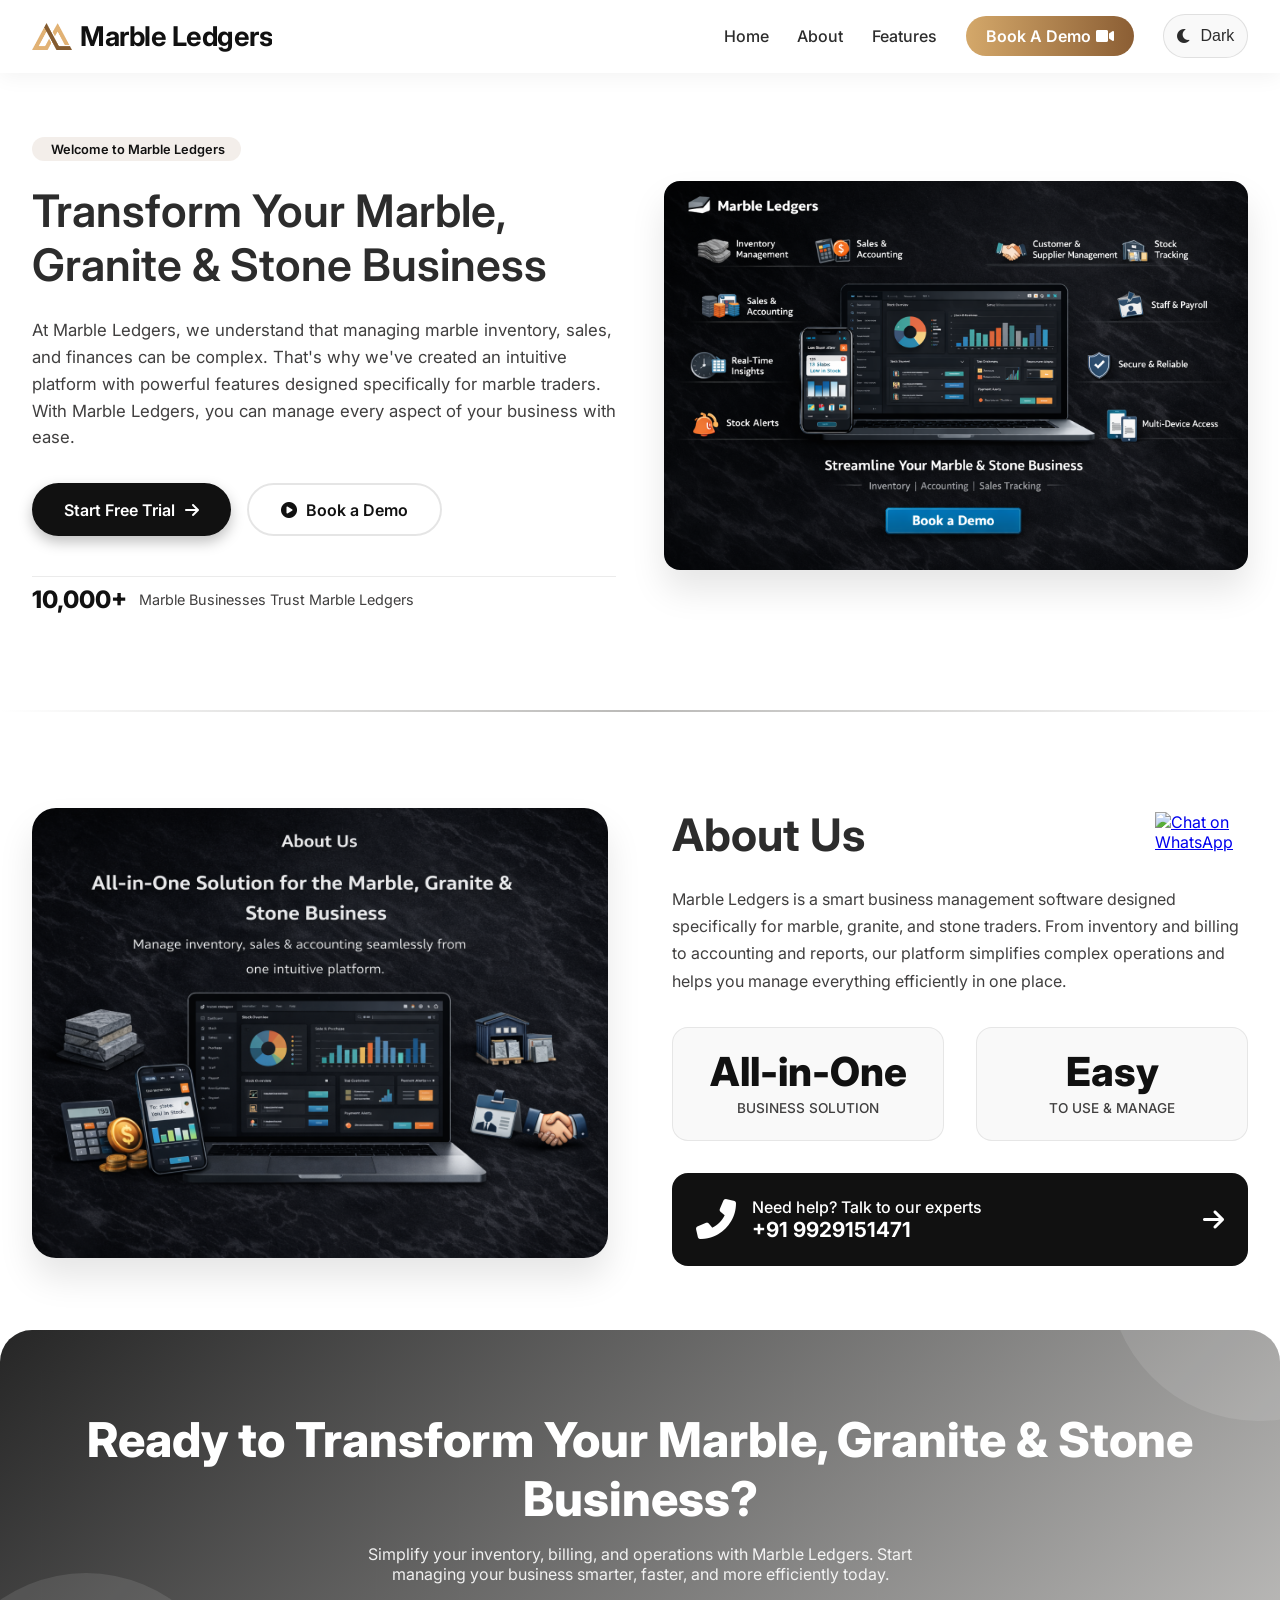
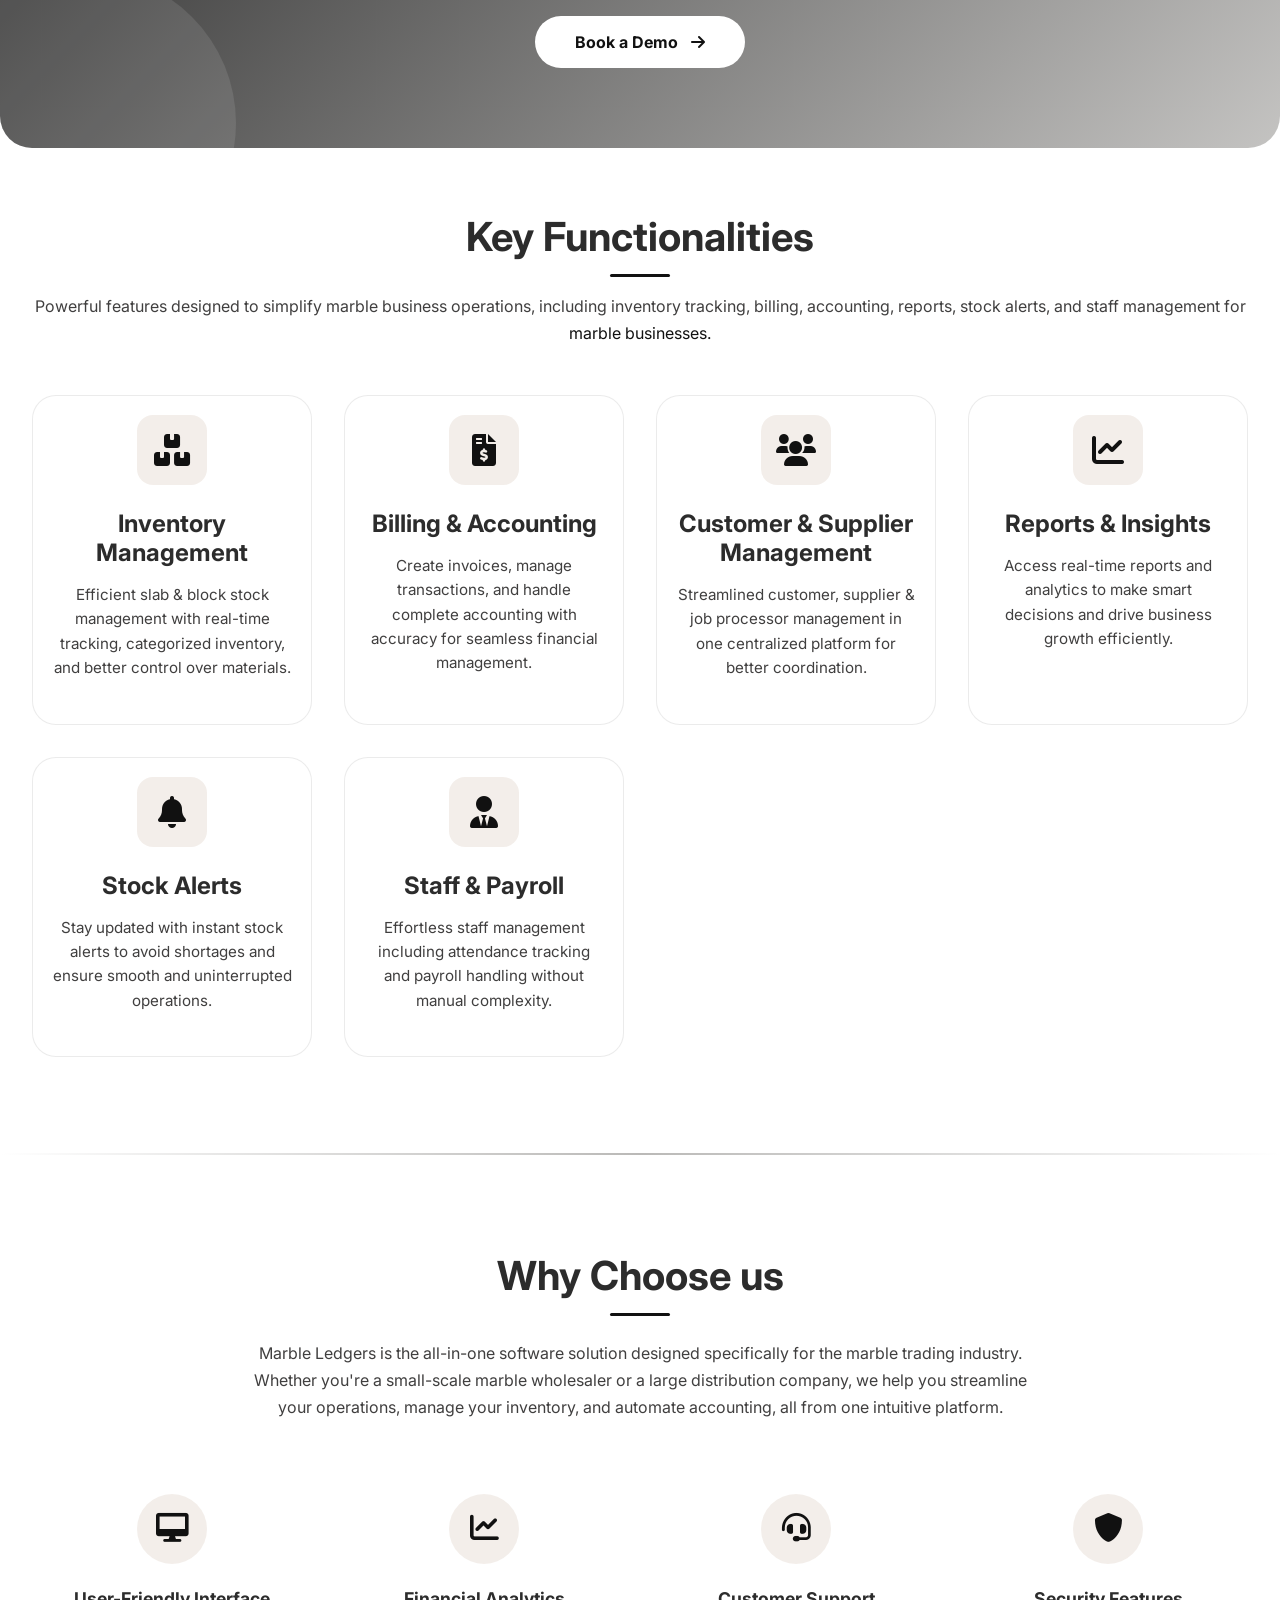
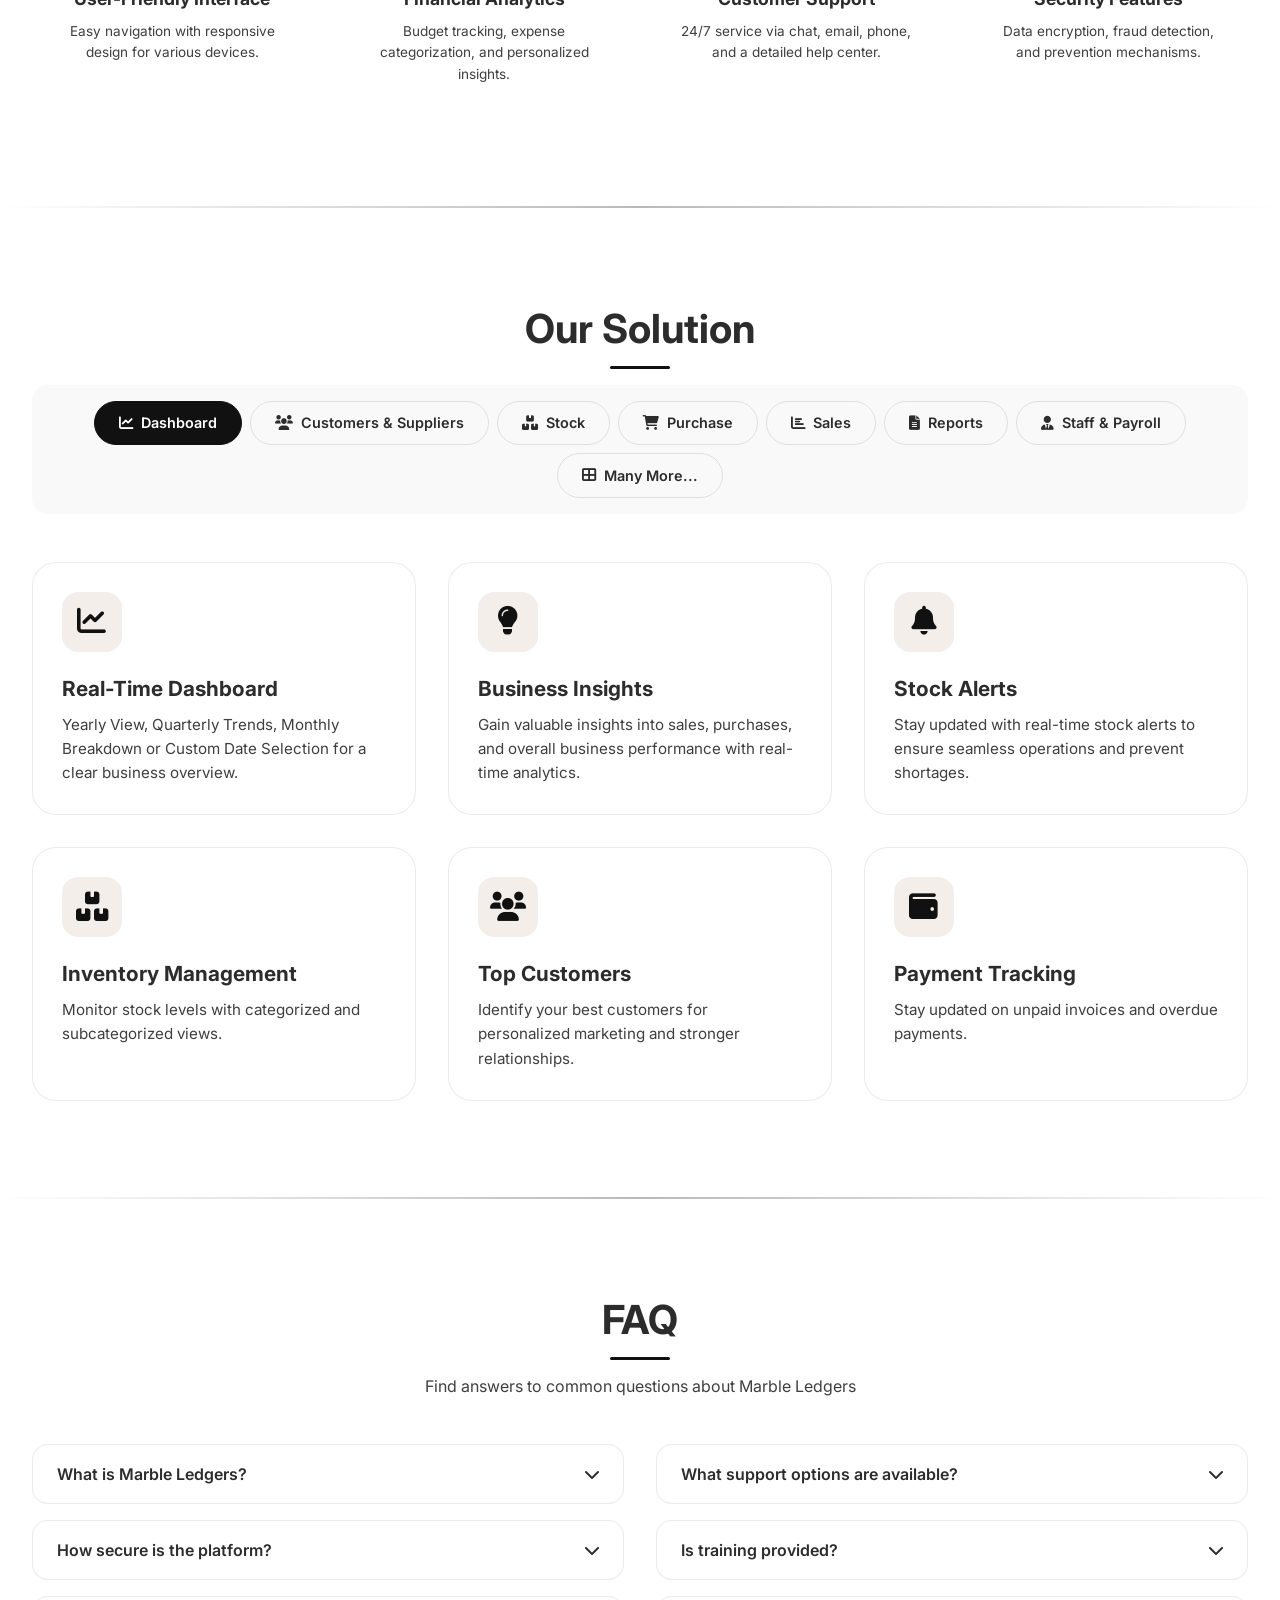
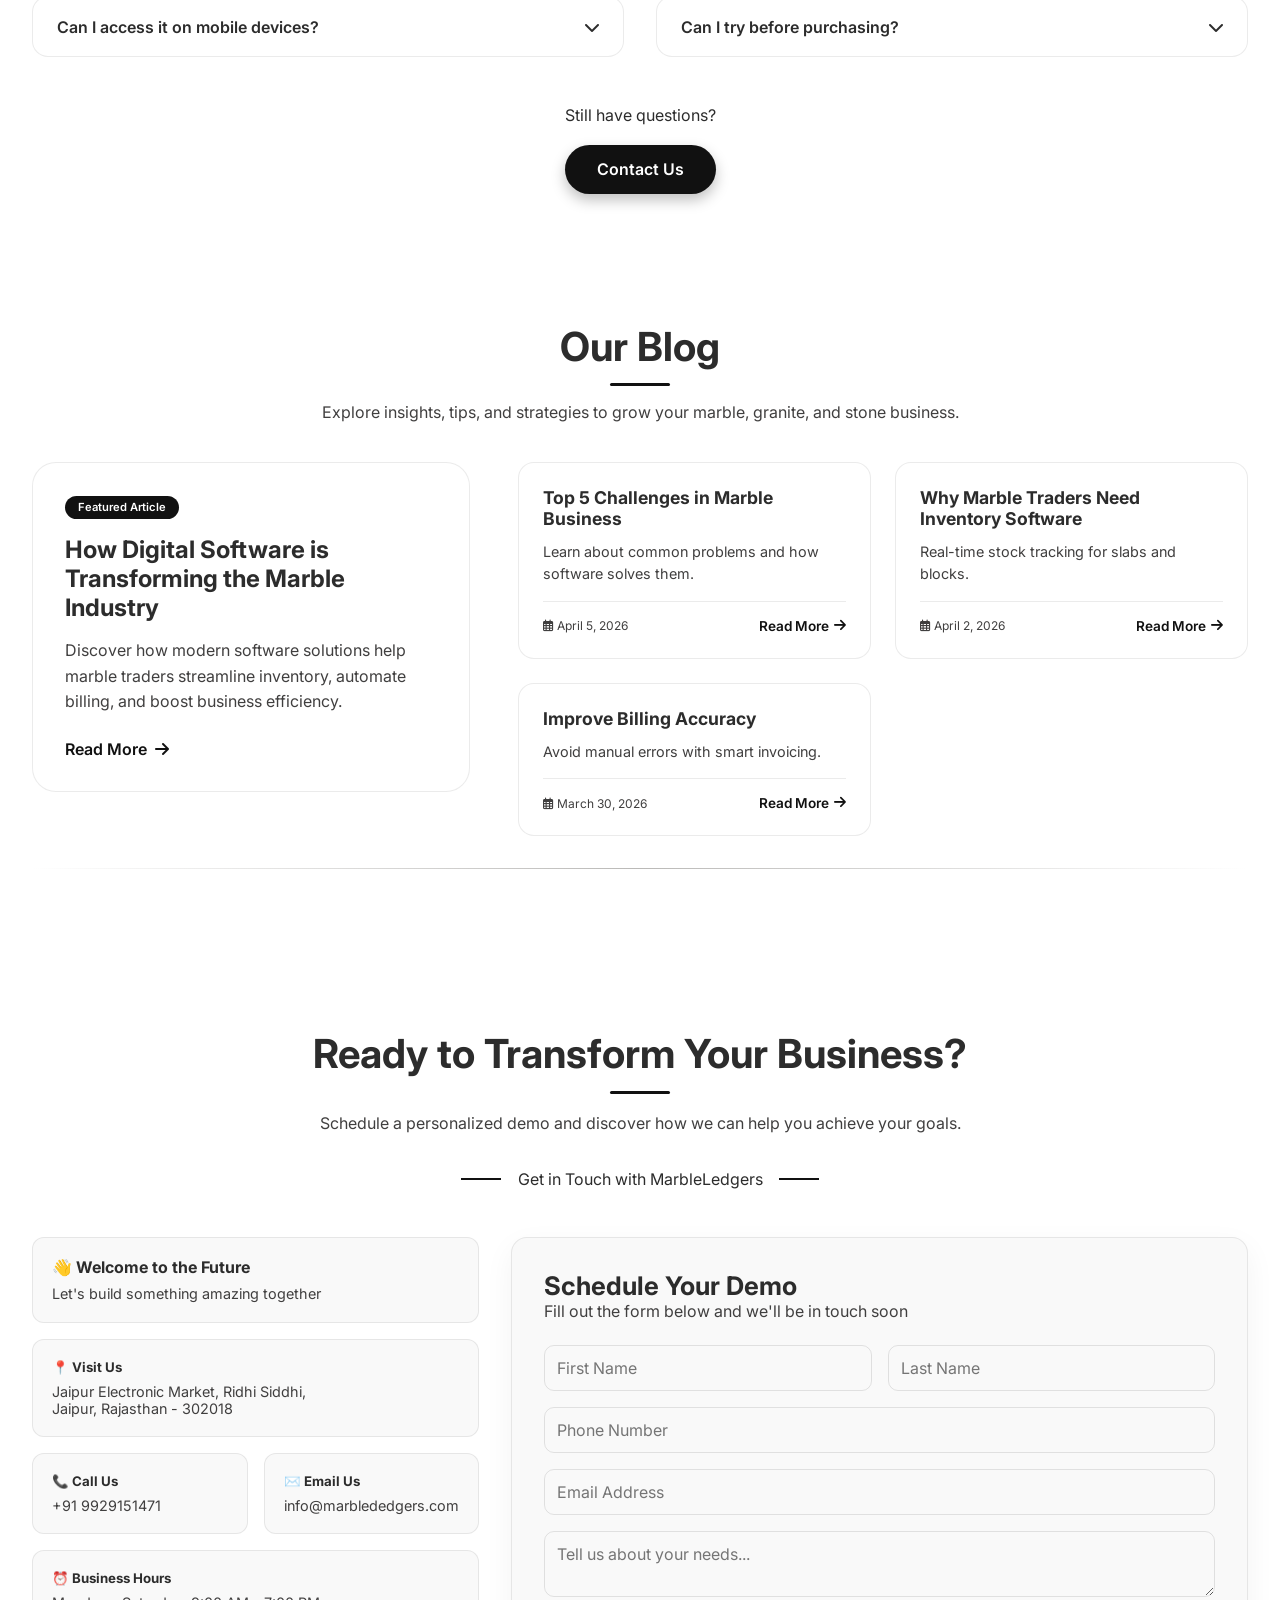
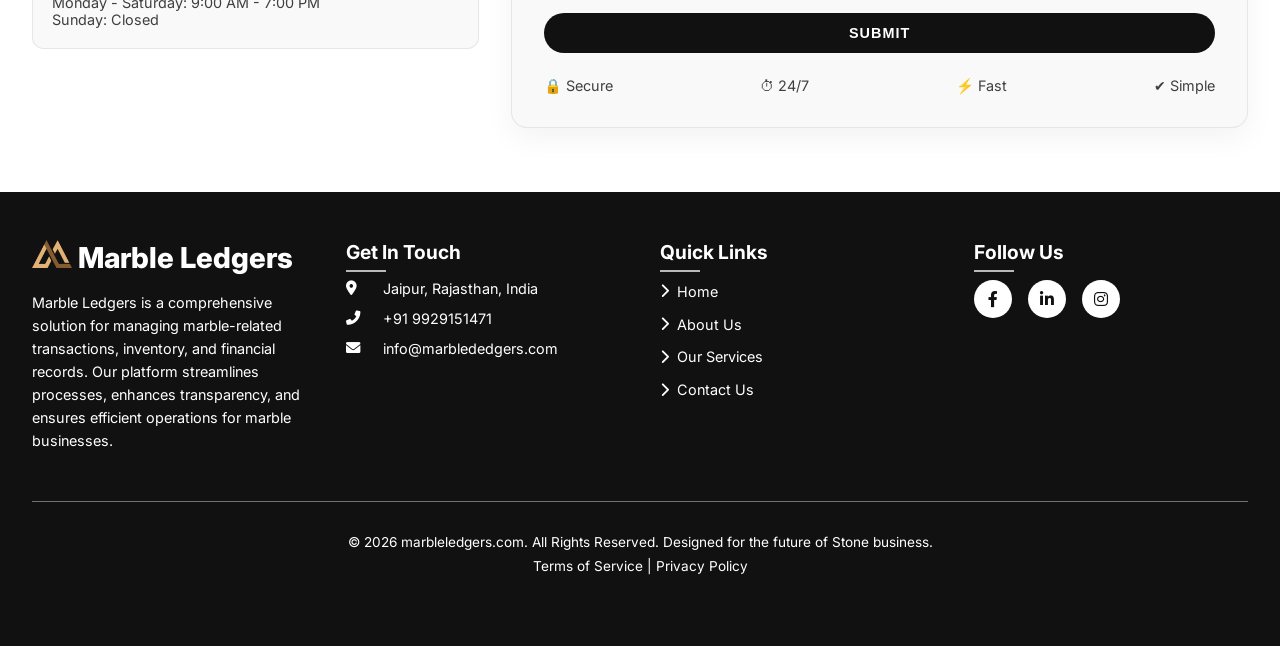
==== commit 97fbf897: "Add files via upload" ====
--- a/index.html
+++ b/index.html
@@ -117,11 +117,11 @@
                 <li class="nav-item" role="listitem"><a href="#contact-section" class="nav-link book-demo-btn"
                         aria-label="Book a demo">Book A Demo <i class="fas fa-video" aria-hidden="true"></i></a></li>
 
-               <li class="nav-item nav-login-btn" role="listitem">
+               <!-- <li class="nav-item nav-login-btn" role="listitem">
     <a href="#" class="nav-link nav-cta" aria-label="Sign up for your account">
         <i class="fa-solid fa-user-plus" aria-hidden="true"></i> Sign Up
     </a>
-</li>
+</li> -->
                 <li class="nav-item" role="listitem">
                     <button class="theme-toggle-btn" id="themeToggle" aria-label="Toggle dark and light theme">
                         <i class="fas fa-moon" aria-hidden="true"></i>
@@ -136,11 +136,14 @@
         <!-- Hero Section -->
         <section class="hero-section" aria-label="Hero section">
             <div class="hero-content">
-                <div class="hero-badge" aria-label="Welcome badge"><i class="fas fa-sparkles" aria-hidden="true"></i>
-                    Welcome to Marble Ledgers</div>
+                <div class="hero-badge" aria-label="Welcome badge">
+    <i class="fas fa-sparkles" aria-hidden="true"></i>
+    <span id="badgeText">Welcome to Marble Ledgers</span>
+</div>
                 <h1 class="hero-title">
                 Transform Your Marble, Granite & Stone Business
                 </h1>
+                
                 <p class="hero-description">At Marble Ledgers, we understand that managing marble inventory, sales, and
                     finances can be complex. That's why we've created an intuitive platform with powerful features
                     designed specifically for marble traders. With Marble Ledgers, you can manage every aspect of your
@@ -212,7 +215,8 @@
             <div class="cta-decoration" aria-hidden="true"></div>
             <div class="cta-decoration-2" aria-hidden="true"></div>
             <div class="cta-content">
-                <h2 class="cta-heading">Ready to Transform Your Marble Business?</h2>
+                <h2 class="cta-heading">Ready to Transform Your Marble, Granite & Stone  Business?</h2>
+                
                 <p class="cta-paragraph">Simplify your inventory, billing, and operations with Marble Ledgers. Start
                     managing your business smarter, faster, and more efficiently today.</p>
                 <a href="#" class="cta-button" aria-label="Book a demo">Book a Demo <i class="fas fa-arrow-right"
@@ -304,9 +308,7 @@
         <section class="choose-section" aria-label="Why choose us section">
             <div class="choose-header">
                 <h2 class="title">Why Choose us</h2>
-                <p class="choose-description">Experience the future of finance with our secure, efficient, and
-                    user-friendly financial services. Our cutting-edge platform ensures your transactions are safe,
-                    streamlined, and easy to manage.</p>
+                <p class="choose-description">Marble Ledgers is the all-in-one software solution designed specifically for the marble trading industry. Whether you're a small-scale marble wholesaler or a large distribution company, we help you streamline your operations, manage your inventory, and automate accounting, all from one intuitive platform.</p>
             </div>
             <div class="choose-features-grid">
                 <div class="choose-feature-card">
@@ -1009,9 +1011,7 @@
                         <img src="assets/images/logo.png" width="40" alt="Marble Ledgers logo">
                         Marble Ledgers
                     </a>
-                    <p class="footer-description">Smart business management software for marble, granite, and stone
-                        traders.
-                        Simplify inventory, billing, and operations.</p>
+                    <p class="footer-description">Marble Ledgers is a comprehensive solution for managing marble-related transactions, inventory, and financial records. Our platform streamlines processes, enhances transparency, and ensures efficient operations for marble businesses.</p>
                 </div>
                 <div>
                     <h3 class="footer-heading">Get In Touch</h3>
@@ -1057,7 +1057,7 @@
             </div>
             <div class="footer-bottom">
                 <p>
-                    &copy; 2026 marbleledgers.com. All Rights Reserved. Designed for the future of marble business.
+                    &copy; 2026 marbleledgers.com. All Rights Reserved. Designed for the future of Stone business.
                 </p>
 
                 <div class="footer-bottom-links" style="margin-top: 0.5rem;">
--- a/assets/css/style.css
+++ b/assets/css/style.css
@@ -138,7 +138,7 @@
 .logo img {
     width: 40px;
     height: auto;
-    filter: var(--logo-filter);
+    filter: none;
 }
 
 .nav-menu {
@@ -146,6 +146,7 @@
     align-items: center;
     gap: 1.8rem;
     list-style: none;
+    transition: all 0.7s ease;
 }
 
 .nav-link {
@@ -409,6 +410,17 @@
     color: var(--text-light);
 }
 
+.tagline {
+    font-size: 1.2rem;
+    font-weight: 500;
+    color: var(); /* light theme */
+    margin: 10px 0;
+}
+
+[data-theme="dark"] .tagline {
+    color: #ccc;
+}
+
 .hero-image {
     flex: 1;
     min-width: 250px;
@@ -601,6 +613,7 @@
     left: -5%;
     animation: ctaFloat 6s ease-in-out infinite reverse;
 }
+
 
 @keyframes ctaFloat {
 
